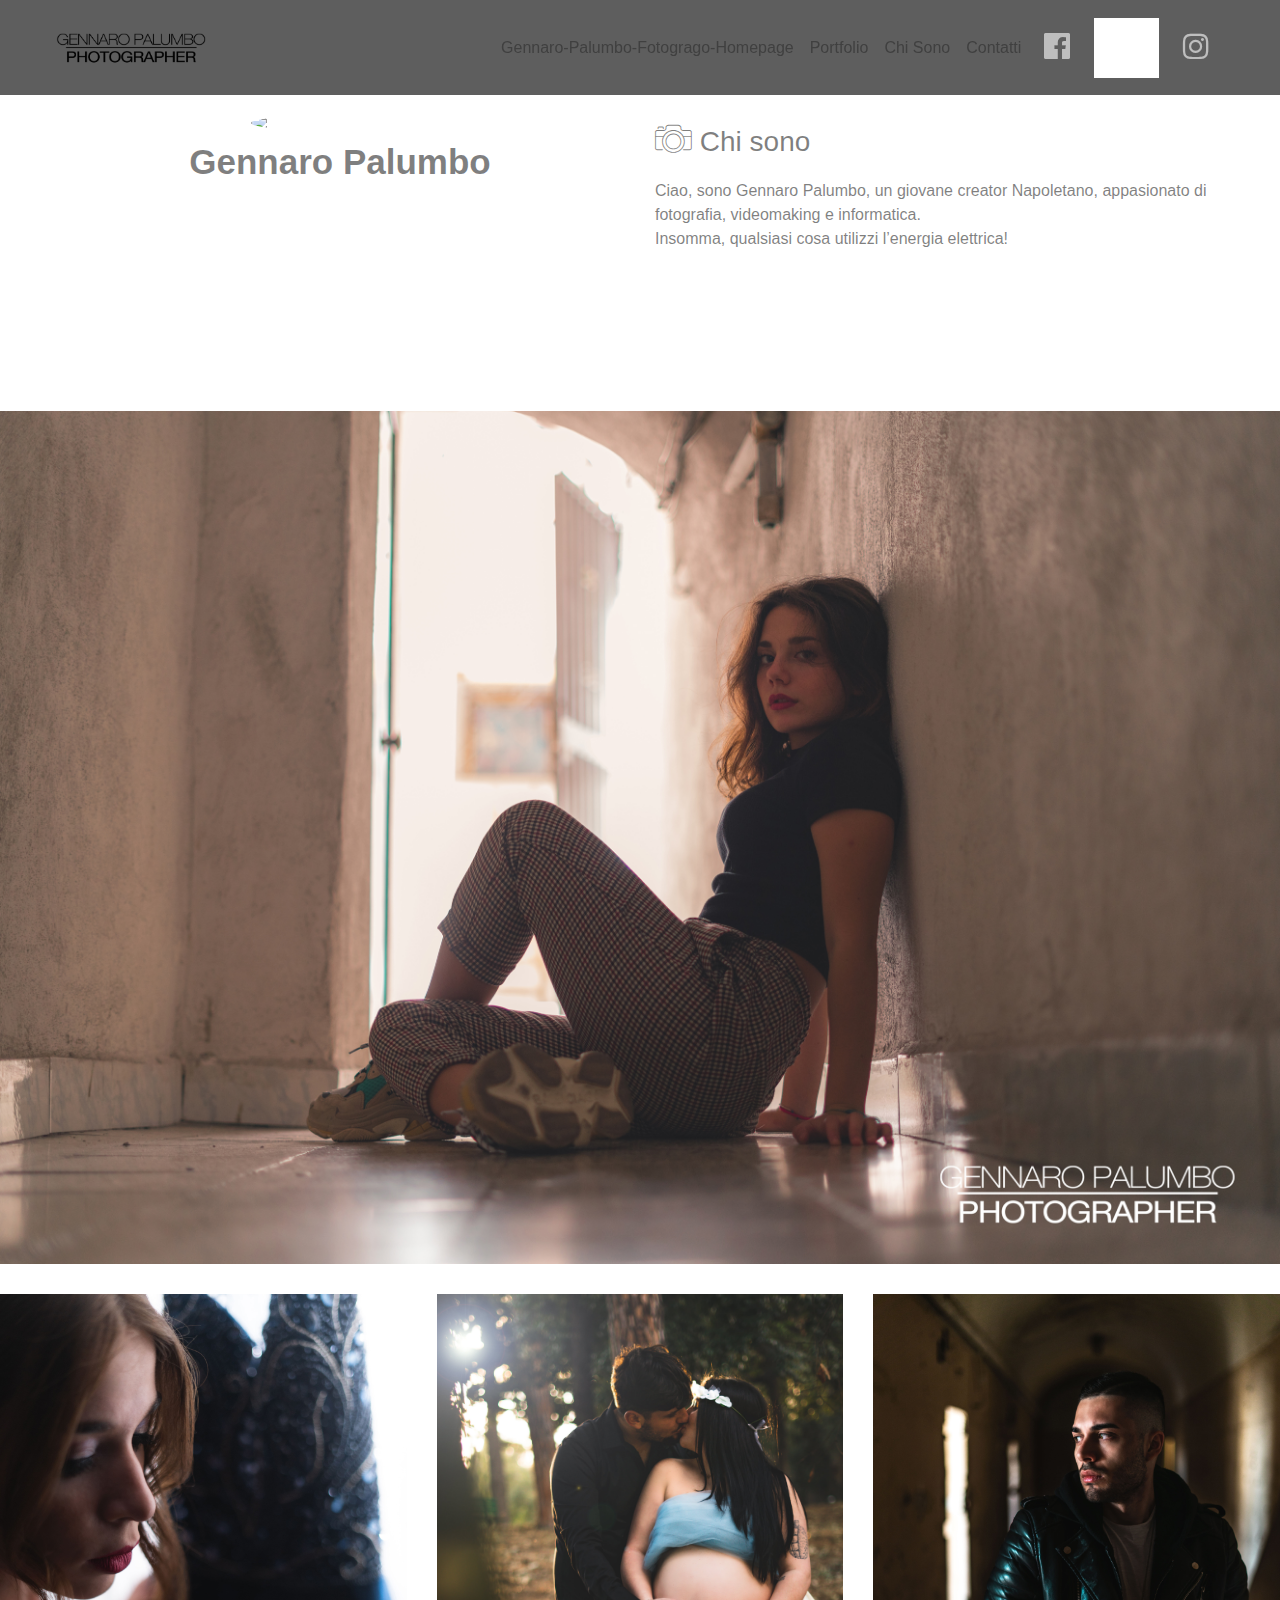
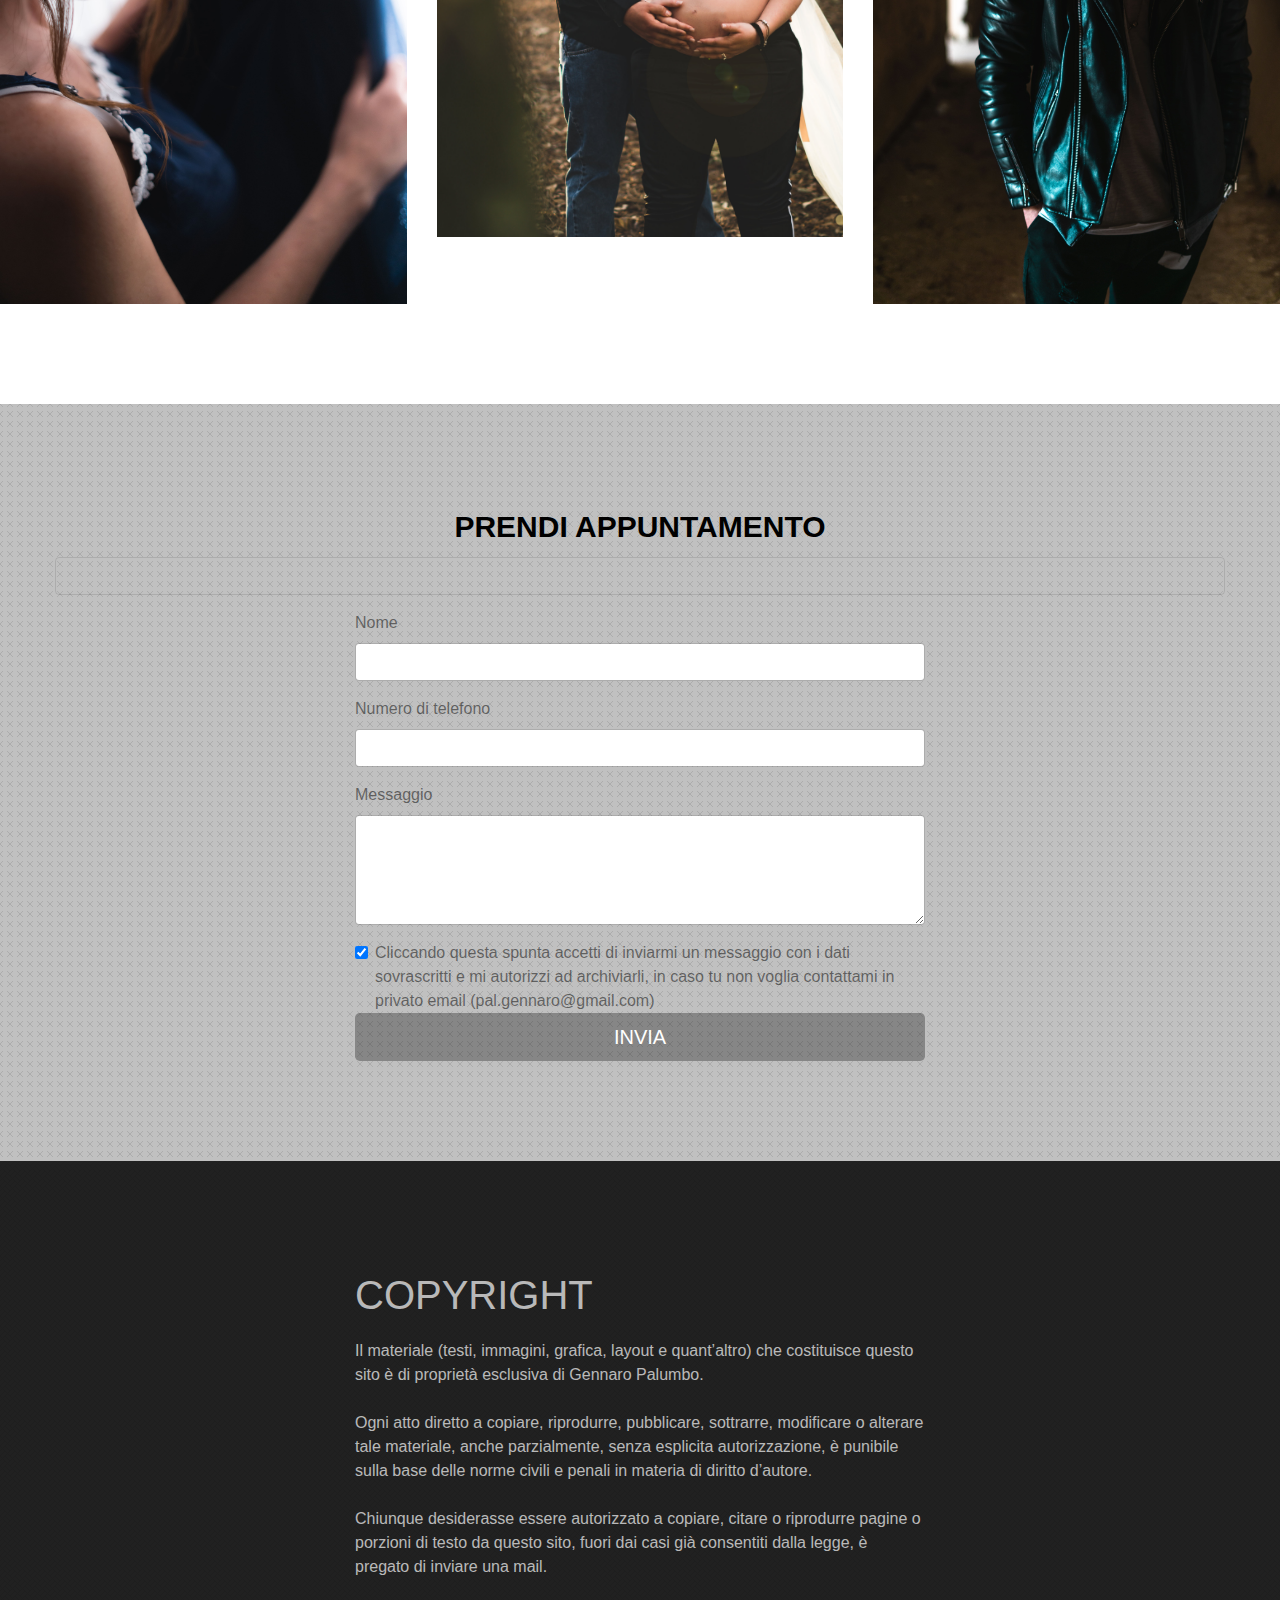
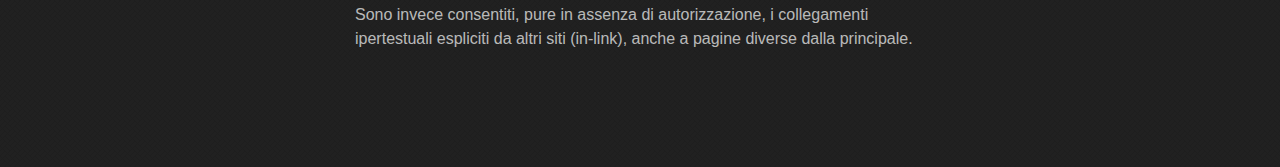
==== index.html @ 608e1b20 "upload" ====
<!doctype html><html lang="it"><head>  <meta charset="utf-8">  <meta name="keywords" content="">  <meta name="description" content="">  <meta name="viewport" content="width=device-width, initial-scale=1.0, viewport-fit=cover">  <link rel="shortcut icon" type="image/png" href="favicon.ico">  <link rel="stylesheet" type="text/css" href="./css/bootstrap.min.css?4912"><link rel="stylesheet" type="text/css" href="style.css?1353"><link rel="stylesheet" type="text/css" href="./css/animate.min.css?5280"><link rel="stylesheet" type="text/css" href="./css/font-awesome.min.css"><link rel="stylesheet" type="text/css" href="./css/et-line.min.css">  <script src="./js/jquery-3.3.1.min.js?521"></script><script src="./js/bootstrap.bundle.min.js?9487"></script><script src="./js/blocs.min.js?2307"></script><script src="./js/jqBootstrapValidation.js"></script><script src="./js/formHandler.js?4843"></script><script src="./js/lazysizes.min.js" defer></script>  <title>Home</title>  <!-- Analytics --> <!-- Analytics END -->  </head><body><!-- Main container --><div class="page-container">  <!-- bloc-0 --><div class="bloc sticky-nav bgc-davys-grey d-bloc" id="bloc-0"><div class="container none"><div class="row"><div class="col"><nav class="navbar row navbar-expand-md scroll-fx-down-in navbar-light "><a class="navbar-brand scroll-fx-left-in" href="index.html"><span class="special-tag-for-editing-text-with-html"></span><span class="special-tag-for-editing-text-with-html"></span><span class="special-tag-for-editing-text-with-html"></span><span class="special-tag-for-editing-text-with-html"></span><span class="special-tag-for-editing-text-with-html"></span><span class="special-tag-for-editing-text-with-html"></span><img src="img/logo.png" alt="logo" width="150" /></a><button id="nav-toggle" type="button" class="ml-auto ui-navbar-toggler navbar-toggler border-0 p-0" data-toggle="collapse" data-target=".navbar-1" aria-expanded="false" aria-label="Toggle navigation"><span class="navbar-toggler-icon"></span></button><div class="collapse navbar-collapse navbar-1"><ul class="site-navigation nav navbar-nav ml-auto"><li class="nav-item"><a href="index.html" class="nav-link">Gennaro-Palumbo-Fotogrago-Homepage</a></li><li class="nav-item"><a href="portfolio.html" class="nav-link">Portfolio</a></li><li class="nav-item"><a href="chi-sono.html" class="nav-link">Chi Sono</a></li><li class="nav-item"><a href="contatti.html" class="nav-link">Contatti</a></li></ul></div><div class="navbar-content-area d-block col-12 col-md-3 col-lg-2"><div class="row"><div class="align-self-center col-4 text-left d-sm-block d-none"><a href="https://blocsapp.com/"><span class="fa fa-facebook-official icon-md"></span></a></div><div class="align-self-center col-4 text-center d-sm-block d-none"><a href="https://blocsapp.com/"><span class="fa fa-twitter float-md-none icon-md"></span></a></div><div class="align-self-center col-4 text-right d-sm-block d-none"><a href="https://blocsapp.com/"><span class="fa fa-instagram float-lg-none icon-md"></span></a></div></div></div></nav></div></div></div></div><!-- bloc-0 END --><!-- bloc-1 --><div class="bloc l-bloc" id="bloc-1"><div class="container bloc-sm"><div class="row"><div class="col-md-6 col-lg-6"><img src="img/lazyload-ph.png" data-src="img/81763637_146678466752010_531506175724748800_o.jpg" class="img-fluid rounded-circle mx-auto d-block img-style lazyload" /><h1 class="mg-md text-lg-center h1-style"><strong>Gennaro Palumbo</strong></h1></div><div class="col-md-6"><h3 class="mg-md"><span class="et-icon-camera"></span>&nbsp;Chi sono</h3><p>Ciao, sono Gennaro Palumbo, un giovane creator Napoletano, appasionato di fotografia, videomaking e informatica. <br>Insomma, qualsiasi cosa utilizzi l&rsquo;energia elettrica! <br><br></p></div></div></div></div><!-- bloc-1 END --><!-- bloc-2 --><div class="bloc full-width-bloc l-bloc" id="bloc-2"><div class="container bloc-lg"><div class="row voffset-clear-xs"><div class="col-12"><img src="img/lazyload-ph.png" data-src="img/foto%20greta%20web2.jpg" class="img-fluid mx-auto d-block lazyload" /></div></div><div class="row voffset-clear-xs voffset"><div class="col-3 col-4"><img src="img/lazyload-ph.png" data-src="img/CASA_002-min.jpg" class="img-fluid sottimagine mx-auto d-block lazyload" /></div><div class="col-3 col-4 col-lg-4"><img src="img/lazyload-ph.png" data-src="img/DSC06497-min.jpg" class="img-fluid mx-auto d-block sottimagine lazyload" /></div><div class="col-3 col-4"><img src="img/lazyload-ph.png" data-src="img/0011-min.JPG" class="img-fluid mx-auto d-block sottimagine lazyload" /></div></div></div></div><!-- bloc-2 END --><!-- ScrollToTop Button --><a class="bloc-button btn btn-d scrollToTop" onclick="scrollToTarget('1',this)"><span class="fa fa-chevron-up"></span></a><!-- ScrollToTop Button END--><!-- bloc-3 --><div class="bloc bg-crosses-l-bg bg-repeat bgc-silver l-bloc" id="bloc-3"><div class="container bloc-lg"><div class="row"><div class="col"><div class="form-group"><label class="testa1 label-style"><strong>PRENDI APPUNTAMENTO</strong></label><input class="form-control sottotesto1" /></div></div></div><div class="row"><div class="col-lg-6 offset-lg-3 offset-md-2 col-md-8"><form id="form_31250" novalidate><div class="form-group"><label>Nome</label><input id="name_31250" class="form-control" required /></div><div class="form-group"><label>Numero di telefono<br></label><input id="email_31250" class="form-control" type="email" required /></div><div class="form-group"><label>Messaggio</label><textarea id="message_31250" class="form-control" rows="4" cols="50" required></textarea></div><div class="form-check"><input class="form-check-input" type="checkbox" id="optin_31250" data-validation-minchecked-message="Errore invio" data-validation-minchecked-minchecked="1" name="optin" checked="checked" /><label class="form-check-label">Cliccando questa spunta accetti di inviarmi un messaggio con i dati sovrascritti e mi autorizzi ad archiviarli, in caso tu non voglia contattami in privato email (pal.gennaro@gmail.com)</label></div> <button class="bloc-button btn btn-d btn-lg btn-block" type="submit">INVIA</button></form></div></div></div></div><!-- bloc-3 END --><!-- bloc-4 --><div class="bloc bg-tile-d-bg bg-repeat bgc-dark-jungle-green d-bloc" id="bloc-4"><div class="container bloc-lg"><div class="row"><div class="col-sm-10 offset-sm-1 col-md-8 offset-md-2 col-lg-6 offset-lg-3"><h1 class="mg-md">COPYRIGHT</h1><p class="p-style">Il materiale (testi, immagini, grafica, layout e quant&rsquo;altro) che costituisce questo sito è di proprietà esclusiva di Gennaro Palumbo.<br><br>Ogni atto diretto a copiare, riprodurre, pubblicare, sottrarre, modificare o alterare tale materiale, anche parzialmente, senza esplicita autorizzazione, è punibile sulla base delle norme civili e penali in materia di diritto d&rsquo;autore.<br><br>Chiunque desiderasse essere autorizzato a copiare, citare o riprodurre pagine o porzioni di testo da questo sito, fuori dai casi già consentiti dalla legge, è pregato di inviare una mail.<br><br>Sono invece consentiti, pure in assenza di autorizzazione, i collegamenti ipertestuali espliciti da altri siti (in-link), anche a pagine diverse dalla principale.<br></p></div></div></div></div><!-- bloc-4 END --></div><!-- Main container END -->  <script src="./js/scrollFX.js?2523"></script><!-- Preloader --><div id="page-loading-blocs-notifaction" class="page-preloader"></div><!-- Preloader END --></body></html>
---- style.css ----
/*-----------------------------------------------------------------------------------
	    NUOVO CON BLOCS
        Built with Blocs
-----------------------------------------------------------------------------------*/

html{overflow-x: hidden;} 

body{
	margin:0;
	padding:0;
    background:#FFFFFF;
    overflow-x:hidden;
    -webkit-font-smoothing: antialiased;
    -moz-osx-font-smoothing: grayscale;
}
a,button{transition: background .3s ease-in-out;outline: none!important;} /* Prevent ugly blue glow on chrome and safari */
a:hover{text-decoration: none; cursor:pointer;}

.page-preloader{position: fixed;top: 0;bottom: 0;width: 100%;z-index:100000;background:#FFFFFF url("img/pageload-spinner.gif") no-repeat center center;}

/* = Blocs
-------------------------------------------------------------- */

.bloc{
	width:100%;
	clear:both;
	background: 50% 50% no-repeat;
	padding:0 50px;
	-webkit-background-size: cover;
	-moz-background-size: cover;
	-o-background-size: cover;
	background-size: cover;
	position:relative;
	display:inline-block;
}
.bloc .container{
	padding-left:0;
	padding-right:0;
}


/* Sizes */

.bloc-lg{
	padding:100px 50px;
}
.bloc-sm{
	padding:20px 50px;
}

/* = Full Width Blocs 
-------------------------------------------------------------- */

.full-width-bloc{
	padding-left:0;
	padding-right:0;
}
.full-width-bloc .container{
	width:100%;
	max-width:100%!important;
}
.full-width-bloc .carousel img{
	width:100%;
	height:auto;
}


/* Background Styles */

.bg-center,.bg-l-edge,.bg-r-edge,.bg-t-edge,.bg-b-edge,.bg-tl-edge,.bg-bl-edge,.bg-tr-edge,.bg-br-edge,.bg-repeat{
	-webkit-background-size: auto!important;
	-moz-background-size: auto!important;
	-o-background-size: auto!important;
	background-size: auto!important;
}
.bg-repeat{
	background:repeat;
}


/* Dark theme */

.d-bloc{
	color:rgba(255,255,255,.7);
}
.d-bloc button:hover{
	color:rgba(255,255,255,.9);
}
.d-bloc .icon-round,.d-bloc .icon-square,.d-bloc .icon-rounded,.d-bloc .icon-semi-rounded-a,.d-bloc .icon-semi-rounded-b{
	border-color:rgba(255,255,255,.9);
}
.d-bloc .divider-h span{
	border-color:rgba(255,255,255,.2);
}
.d-bloc .a-btn,.d-bloc .navbar a, .d-bloc a .icon-sm, .d-bloc a .icon-md, .d-bloc a .icon-lg, .d-bloc a .icon-xl, .d-bloc h1 a, .d-bloc h2 a, .d-bloc h3 a, .d-bloc h4 a, .d-bloc h5 a, .d-bloc h6 a, .d-bloc p a{
	color:rgba(255,255,255,.6);
}
.d-bloc .a-btn:hover,.d-bloc .navbar a:hover,.d-bloc a:hover .icon-sm, .d-bloc a:hover .icon-md, .d-bloc a:hover .icon-lg, .d-bloc a:hover .icon-xl, .d-bloc h1 a:hover, .d-bloc h2 a:hover, .d-bloc h3 a:hover, .d-bloc h4 a:hover, .d-bloc h5 a:hover, .d-bloc h6 a:hover, .d-bloc p a:hover{
	color:rgba(255,255,255,1);
}
.d-bloc .navbar-toggle .icon-bar{
	background:rgba(255,255,255,1);
}
.d-bloc .btn-wire,.d-bloc .btn-wire:hover{
	color:rgba(255,255,255,1);
	border-color:rgba(255,255,255,1);
}
.d-bloc .card{
	color:rgba(0,0,0,.5);
}
.d-bloc .card button:hover{
	color:rgba(0,0,0,.7);
}
.d-bloc .card icon{
	border-color:rgba(0,0,0,.7);
}
.d-bloc .card .divider-h span{
	border-color:rgba(0,0,0,.1);
}
.d-bloc .card .a-btn{
	color:rgba(0,0,0,.6);
}
.d-bloc .card .a-btn:hover{
	color:rgba(0,0,0,1);
}
.d-bloc .card .btn-wire, .d-bloc .card .btn-wire:hover{
	color:rgba(0,0,0,.7);
	border-color:rgba(0,0,0,.3);
}


/* Light theme */

.d-bloc .card,.l-bloc{
	color:rgba(0,0,0,.5);
}
.d-bloc .card button:hover,.l-bloc button:hover{
	color:rgba(0,0,0,.7);
}
.l-bloc .icon-round,.l-bloc .icon-square,.l-bloc .icon-rounded,.l-bloc .icon-semi-rounded-a,.l-bloc .icon-semi-rounded-b{
	border-color:rgba(0,0,0,.7);
}
.d-bloc .card .divider-h span,.l-bloc .divider-h span{
	border-color:rgba(0,0,0,.1);
}
.d-bloc .card .a-btn,.l-bloc .a-btn,.l-bloc .navbar a,.l-bloc a .icon-sm, .l-bloc a .icon-md, .l-bloc a .icon-lg, .l-bloc a .icon-xl, .l-bloc h1 a, .l-bloc h2 a, .l-bloc h3 a, .l-bloc h4 a, .l-bloc h5 a, .l-bloc h6 a, .l-bloc p a{
	color:rgba(0,0,0,.6);
}
.d-bloc .card .a-btn:hover,.l-bloc .a-btn:hover,.l-bloc .navbar a:hover, .l-bloc a:hover .icon-sm, .l-bloc a:hover .icon-md, .l-bloc a:hover .icon-lg, .l-bloc a:hover .icon-xl, .l-bloc h1 a:hover, .l-bloc h2 a:hover, .l-bloc h3 a:hover, .l-bloc h4 a:hover, .l-bloc h5 a:hover, .l-bloc h6 a:hover, .l-bloc p a:hover{
	color:rgba(0,0,0,1);
}
.l-bloc .navbar-toggle .icon-bar{
	color:rgba(0,0,0,.6);
}
.d-bloc .card .btn-wire,.d-bloc .card .btn-wire:hover,.l-bloc .btn-wire,.l-bloc .btn-wire:hover{
	color:rgba(0,0,0,.7);
	border-color:rgba(0,0,0,.3);
}

/* Row Margin Offsets */

.voffset{
	margin-top:30px;
}


/* = NavBar
-------------------------------------------------------------- */

.hero .hero-nav{
	padding-left:inherit;
	padding-right:inherit;
}
/* = Sticky Nav
-------------------------------------------------------------- */

.sticky-nav.sticky{
	position:fixed;
	top:0;
	z-index:1000;
	box-shadow:0 1px 2px rgba(0,0,0,.3);
	 transition: all .2s ease-out;
}
/* Handle Multi Level Navigation */.navbar-light .navbar-nav .nav-link {
	color: rgb(64, 64, 64);
}
.btco-menu li > a {
	padding: 10px 15px;
	color: #000;
}
.btco-menu .active a:focus,.btco-menu li a:focus ,.navbar > .show > a:focus{
	background: transparent;
	outline: 0;
}
.dropdown-menu .show > .dropdown-toggle::after{
	transform: rotate(-90deg);
}

/* = Bric adjustment margins
-------------------------------------------------------------- */

.mg-md{
	margin-top:10px;
	margin-bottom:20px;
}

/* = Buttons
-------------------------------------------------------------- */

.btn-d,.btn-d:hover,.btn-d:focus{
	color:#FFF;
	background:rgba(0,0,0,.3);
}

/* Prevent ugly blue glow on chrome and safari */
button{
	outline: none!important;
}


/* = Icons
-------------------------------------------------------------- */
.icon-md{
	font-size:30px!important;
}




.card-sq, .card-sq .card-header, .card-sq .card-footer{
	border-radius:0;
}
.card-rd{
	border-radius:30px;
}
.card-rd .card-header{
	border-radius:29px 29px 0 0;
}
.card-rd .card-footer{
	border-radius:0 0 29px 29px;
}


/* = Forms
-------------------------------------------------------------- */

.form-control{
	border-color:rgba(0,0,0,.1);
	box-shadow:none;
}



/* ScrollToTop button */

.scrollToTop{
	width:40px;
	height:40px;
	position:fixed;
	bottom:20px;
	right:20px;
	opacity: 0;
	z-index: 500;
	transition: all .3s ease-in-out;
}
.scrollToTop span{
	margin-top: 6px;
}
.showScrollTop{
	font-size: 14px;
	opacity: 1;
}

/* = Custom Styling
-------------------------------------------------------------- */

h1,h2,h3,h4,h5,h6,p,label,.btn,a{
	font-family:"Helvetica";
}
.container{
	max-width:1170px;
}
.feature-col-mt{
	margin-top:29px;
}
.hero-first-col-mb{
	margin-bottom:30px;
}
.img-style{
	width:178px;
}
.h1-style{
	font-size:35px;
}
.text-center{
	background-color:#FFFFFF;
	font-size:40px;
	color:#000000!important;
	text-align:center;
}
.testa1{
	font-size:30px;
	color:#000000!important;
	text-align:center;
}
.label-style{
	width:100%;
	text-transform:uppercase;
}
.sottotesto1{
	background-color:transparent;
	color:#424242!important;
	text-align:center;
}
.p-style{
	width:100%;
}

/* = Colour
-------------------------------------------------------------- */

/* Background colour styles */

.bgc-davys-grey{
	background-color:#5E5E5E;
}
.bgc-silver{
	background-color:#C0C0C0;
}
.bgc-dark-jungle-green{
	background-color:#212121;
}

/* Bloc image backgrounds */

.bg-crosses-l-bg{
	background-image:url("img/crosses-l-bg.png");
}
.bg-tile-d-bg{
	background-image:url("img/tile-d-bg.png");
}




/* = Mobile adjustments 
-------------------------------------------------------------- */
@media (max-width: 1024px)
{
    .bloc{
        padding-left: 20px; 
        padding-right: 20px;  
    }
    .bloc.full-width-bloc, .bloc-tile-2.full-width-bloc .container, .bloc-tile-3.full-width-bloc .container, .bloc-tile-4.full-width-bloc .container{
        padding-left: 0; 
        padding-right: 0;  
    }
}
@media only screen and (min-device-width : 768px) and (max-device-width : 1024px) and (orientation : landscape) {.b-parallax{background-attachment:scroll;}}
@media only screen and (min-device-width: 1024px) and (max-device-width: 1366px) and (-webkit-min-device-pixel-ratio: 1.5) {.b-parallax{background-attachment:scroll;}}
@media (max-width: 991px)
{
    .container{width:100%;}
    .b-parallax{background-attachment:scroll;}
    .page-container, #hero-bloc{overflow-x: hidden;position: relative;} /* Prevent unwanted side scroll on mobile */
    .bloc{padding-left: constant(safe-area-inset-left);padding-right: constant(safe-area-inset-right);} /* iPhone X Notch Support*/
    .bloc-group, .bloc-group .bloc{display:block;width:100%;}
}
@media (max-width: 767px)
{
    .page-container{
        overflow-x: hidden;
        position:relative;
    }
    .b-parallax{
        background-attachment:scroll;
    }
    
    .bloc-tile-2 .container, .bloc-tile-3 .container, .bloc-tile-4 .container{
        padding-left:0;padding-right:0;
    }
    .a-block{
        padding:0 10px;
    }
    .btn-dwn{
       display:none; 
    }
    .voffset{
        margin-top:5px;
    }
    .voffset-md{
        margin-top:20px;
    }
    .voffset-lg{
        margin-top:30px;
    }
    form{
        padding:5px;
    }
    .close-lightbox{
        display:inline-block;
    }
    .blocsapp-device-iphone5{
	   background-size: 216px 425px;
	   padding-top:60px;
	   width:216px;
	   height:425px;
    }
    .blocsapp-device-iphone5 img{
	   width: 180px;
	   height: 320px;
    }
}

@media (max-width: 991px){
	 }

@media (max-width: 767px){
	 }

@media (max-width: 575px){
	 }
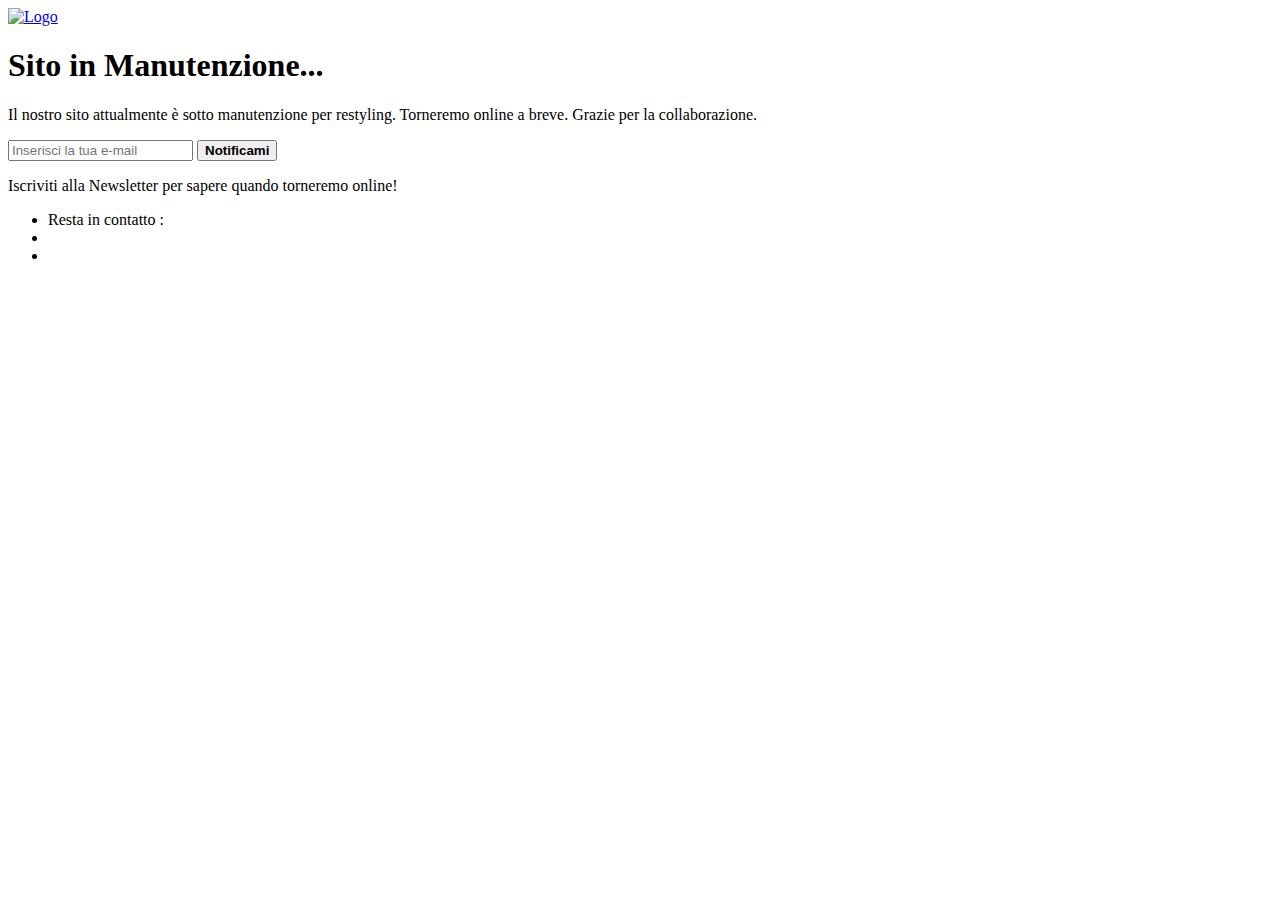
==== commit 7be62219: "Merge branch 'master' of https://github.com/OLifeIT/olifeit" ====
--- a/index.html
+++ b/index.html
@@ -1 +1,100 @@
-<!doctype html><html lang="it"><head>  <meta charset="utf-8">  <meta name="keywords" content="">  <meta name="description" content="">  <meta name="viewport" content="width=device-width, initial-scale=1.0, viewport-fit=cover">  <link rel="shortcut icon" type="image/png" href="favicon.ico">  <link rel="stylesheet" type="text/css" href="./css/bootstrap.min.css?4912"><link rel="stylesheet" type="text/css" href="style.css?1353"><link rel="stylesheet" type="text/css" href="./css/animate.min.css?5280"><link rel="stylesheet" type="text/css" href="./css/font-awesome.min.css"><link rel="stylesheet" type="text/css" href="./css/et-line.min.css">  <script src="./js/jquery-3.3.1.min.js?521"></script><script src="./js/bootstrap.bundle.min.js?9487"></script><script src="./js/blocs.min.js?2307"></script><script src="./js/jqBootstrapValidation.js"></script><script src="./js/formHandler.js?4843"></script><script src="./js/lazysizes.min.js" defer></script>  <title>Home</title>  <!-- Analytics --> <!-- Analytics END -->  </head><body><!-- Main container --><div class="page-container">  <!-- bloc-0 --><div class="bloc sticky-nav bgc-davys-grey d-bloc" id="bloc-0"><div class="container none"><div class="row"><div class="col"><nav class="navbar row navbar-expand-md scroll-fx-down-in navbar-light "><a class="navbar-brand scroll-fx-left-in" href="index.html"><span class="special-tag-for-editing-text-with-html"></span><span class="special-tag-for-editing-text-with-html"></span><span class="special-tag-for-editing-text-with-html"></span><span class="special-tag-for-editing-text-with-html"></span><span class="special-tag-for-editing-text-with-html"></span><span class="special-tag-for-editing-text-with-html"></span><img src="img/logo.png" alt="logo" width="150" /></a><button id="nav-toggle" type="button" class="ml-auto ui-navbar-toggler navbar-toggler border-0 p-0" data-toggle="collapse" data-target=".navbar-1" aria-expanded="false" aria-label="Toggle navigation"><span class="navbar-toggler-icon"></span></button><div class="collapse navbar-collapse navbar-1"><ul class="site-navigation nav navbar-nav ml-auto"><li class="nav-item"><a href="index.html" class="nav-link">Gennaro-Palumbo-Fotogrago-Homepage</a></li><li class="nav-item"><a href="portfolio.html" class="nav-link">Portfolio</a></li><li class="nav-item"><a href="chi-sono.html" class="nav-link">Chi Sono</a></li><li class="nav-item"><a href="contatti.html" class="nav-link">Contatti</a></li></ul></div><div class="navbar-content-area d-block col-12 col-md-3 col-lg-2"><div class="row"><div class="align-self-center col-4 text-left d-sm-block d-none"><a href="https://blocsapp.com/"><span class="fa fa-facebook-official icon-md"></span></a></div><div class="align-self-center col-4 text-center d-sm-block d-none"><a href="https://blocsapp.com/"><span class="fa fa-twitter float-md-none icon-md"></span></a></div><div class="align-self-center col-4 text-right d-sm-block d-none"><a href="https://blocsapp.com/"><span class="fa fa-instagram float-lg-none icon-md"></span></a></div></div></div></nav></div></div></div></div><!-- bloc-0 END --><!-- bloc-1 --><div class="bloc l-bloc" id="bloc-1"><div class="container bloc-sm"><div class="row"><div class="col-md-6 col-lg-6"><img src="img/lazyload-ph.png" data-src="img/81763637_146678466752010_531506175724748800_o.jpg" class="img-fluid rounded-circle mx-auto d-block img-style lazyload" /><h1 class="mg-md text-lg-center h1-style"><strong>Gennaro Palumbo</strong></h1></div><div class="col-md-6"><h3 class="mg-md"><span class="et-icon-camera"></span>&nbsp;Chi sono</h3><p>Ciao, sono Gennaro Palumbo, un giovane creator Napoletano, appasionato di fotografia, videomaking e informatica. <br>Insomma, qualsiasi cosa utilizzi l&rsquo;energia elettrica! <br><br></p></div></div></div></div><!-- bloc-1 END --><!-- bloc-2 --><div class="bloc full-width-bloc l-bloc" id="bloc-2"><div class="container bloc-lg"><div class="row voffset-clear-xs"><div class="col-12"><img src="img/lazyload-ph.png" data-src="img/foto%20greta%20web2.jpg" class="img-fluid mx-auto d-block lazyload" /></div></div><div class="row voffset-clear-xs voffset"><div class="col-3 col-4"><img src="img/lazyload-ph.png" data-src="img/CASA_002-min.jpg" class="img-fluid sottimagine mx-auto d-block lazyload" /></div><div class="col-3 col-4 col-lg-4"><img src="img/lazyload-ph.png" data-src="img/DSC06497-min.jpg" class="img-fluid mx-auto d-block sottimagine lazyload" /></div><div class="col-3 col-4"><img src="img/lazyload-ph.png" data-src="img/0011-min.JPG" class="img-fluid mx-auto d-block sottimagine lazyload" /></div></div></div></div><!-- bloc-2 END --><!-- ScrollToTop Button --><a class="bloc-button btn btn-d scrollToTop" onclick="scrollToTarget('1',this)"><span class="fa fa-chevron-up"></span></a><!-- ScrollToTop Button END--><!-- bloc-3 --><div class="bloc bg-crosses-l-bg bg-repeat bgc-silver l-bloc" id="bloc-3"><div class="container bloc-lg"><div class="row"><div class="col"><div class="form-group"><label class="testa1 label-style"><strong>PRENDI APPUNTAMENTO</strong></label><input class="form-control sottotesto1" /></div></div></div><div class="row"><div class="col-lg-6 offset-lg-3 offset-md-2 col-md-8"><form id="form_31250" novalidate><div class="form-group"><label>Nome</label><input id="name_31250" class="form-control" required /></div><div class="form-group"><label>Numero di telefono<br></label><input id="email_31250" class="form-control" type="email" required /></div><div class="form-group"><label>Messaggio</label><textarea id="message_31250" class="form-control" rows="4" cols="50" required></textarea></div><div class="form-check"><input class="form-check-input" type="checkbox" id="optin_31250" data-validation-minchecked-message="Errore invio" data-validation-minchecked-minchecked="1" name="optin" checked="checked" /><label class="form-check-label">Cliccando questa spunta accetti di inviarmi un messaggio con i dati sovrascritti e mi autorizzi ad archiviarli, in caso tu non voglia contattami in privato email (pal.gennaro@gmail.com)</label></div> <button class="bloc-button btn btn-d btn-lg btn-block" type="submit">INVIA</button></form></div></div></div></div><!-- bloc-3 END --><!-- bloc-4 --><div class="bloc bg-tile-d-bg bg-repeat bgc-dark-jungle-green d-bloc" id="bloc-4"><div class="container bloc-lg"><div class="row"><div class="col-sm-10 offset-sm-1 col-md-8 offset-md-2 col-lg-6 offset-lg-3"><h1 class="mg-md">COPYRIGHT</h1><p class="p-style">Il materiale (testi, immagini, grafica, layout e quant&rsquo;altro) che costituisce questo sito è di proprietà esclusiva di Gennaro Palumbo.<br><br>Ogni atto diretto a copiare, riprodurre, pubblicare, sottrarre, modificare o alterare tale materiale, anche parzialmente, senza esplicita autorizzazione, è punibile sulla base delle norme civili e penali in materia di diritto d&rsquo;autore.<br><br>Chiunque desiderasse essere autorizzato a copiare, citare o riprodurre pagine o porzioni di testo da questo sito, fuori dai casi già consentiti dalla legge, è pregato di inviare una mail.<br><br>Sono invece consentiti, pure in assenza di autorizzazione, i collegamenti ipertestuali espliciti da altri siti (in-link), anche a pagine diverse dalla principale.<br></p></div></div></div></div><!-- bloc-4 END --></div><!-- Main container END -->  <script src="./js/scrollFX.js?2523"></script><!-- Preloader --><div id="page-loading-blocs-notifaction" class="page-preloader"></div><!-- Preloader END --></body></html>+<!DOCTYPE HTML>
+<html lang="en">
+<head>
+	<title>Gennaro Palumbo Photographer</title>
+	<meta http-equiv="X-UA-Compatible" content="IE=edge">
+    <meta name="viewport" content="width=device-width, initial-scale=1">
+	<meta charset="UTF-8">
+	
+	
+	<!-- Font -->
+	
+	<link href="https://fonts.googleapis.com/css?family=Open+Sans:400,700%7CPoppins:400,500" rel="stylesheet">
+	
+	<!-- Stylesheets -->
+	
+	<link href="common-css/bootstrap.css" rel="stylesheet">
+	
+	
+	<link href="common-css/ionicons.css" rel="stylesheet">
+	
+	
+	<link rel="stylesheet" href="common-css/jquery.classycountdown.css" />
+		
+	<link href="01-comming-soon/css/styles.css" rel="stylesheet">
+	
+	<link href="01-comming-soon/css/responsive.css" rel="stylesheet">
+	
+</head>
+<body>
+	
+	<div class="main-area">
+		<div class="container full-height position-static">
+			
+			<section class="left-section full-height">
+		
+				<a class="logo" href="http://palumbo.cc"><img src="https://drive.google.com/uc?export=download&id=16O35EirO0-U3kjGZOPnJHjWMjOWjaaFC" alt="Logo"></a>
+				
+				<div class="display-table">
+					<div class="display-table-cell">
+						<div class="main-content">
+							<h1 class="title"><b>Sito in Manutenzione...</b></h1>
+							<p>Il nostro sito attualmente è sotto manutenzione per restyling.
+								Torneremo online a breve. Grazie per la collaborazione.</p>
+
+							<div class="email-input-area">
+								<form method="post">
+									<input class="email-input" name="email" type="text" placeholder="Inserisci la tua e-mail"/>
+									<button class="submit-btn" name="submit" type="submit"><b>Notificami</b></button>
+								</form>
+							</div><!-- email-input-area -->
+							
+							<p class="post-desc">Iscriviti alla Newsletter per sapere quando torneremo online!</p>
+						</div><!-- main-content -->
+					</div><!-- display-table-cell -->
+				</div><!-- display-table -->
+				
+				<ul class="footer-icons">
+					<li>Resta in contatto : </li>
+					<li><a href="https://www.facebook.com/gennaropalumboph"><i class="ion-social-facebook"></i></a></li>
+					<li><a href="https://instagram.com/_gennypalumbo"><i class="ion-social-instagram-outline"></i></a></li>
+				</ul>
+		
+			</section><!-- left-section -->
+		
+			<section class="right-section" style="background-image: url(https://scontent-mxp1-1.xx.fbcdn.net/v/t1.0-9/73497920_106511937435330_7353043096617091072_n.jpg?_nc_cat=102&_nc_sid=ba80b0&_nc_ohc=tAmNra0LFZkAX-8gCAq&_nc_ht=scontent-mxp1-1.xx&oh=dce67e47ac81a3d9dabe1e13a550912e&oe=5F560D66)">
+			
+				<div class="display-table center-text">
+					<div class="display-table-cell">
+						
+						
+						<div id="rounded-countdown">
+							<div class="countdown" data-remaining-sec="2000000"></div>
+						</div>
+						
+					</div><!-- display-table-cell -->
+				</div><!-- display-table -->
+				
+			</section><!-- right-section -->
+		
+		</div><!-- container -->
+	</div><!-- main-area -->
+	
+	<!-- SCIPTS -->
+	
+	<script src="common-js/jquery-3.1.1.min.js"></script>
+	
+	<script src="common-js/tether.min.js"></script>
+	
+	<script src="common-js/bootstrap.js"></script>
+	
+	<script src="common-js/jquery.classycountdown.js"></script>
+	
+	<script src="common-js/jquery.knob.js"></script>
+	
+	<script src="common-js/jquery.throttle.js"></script>
+	
+	<script src="common-js/scripts.js"></script>
+	
+</body>
+</html>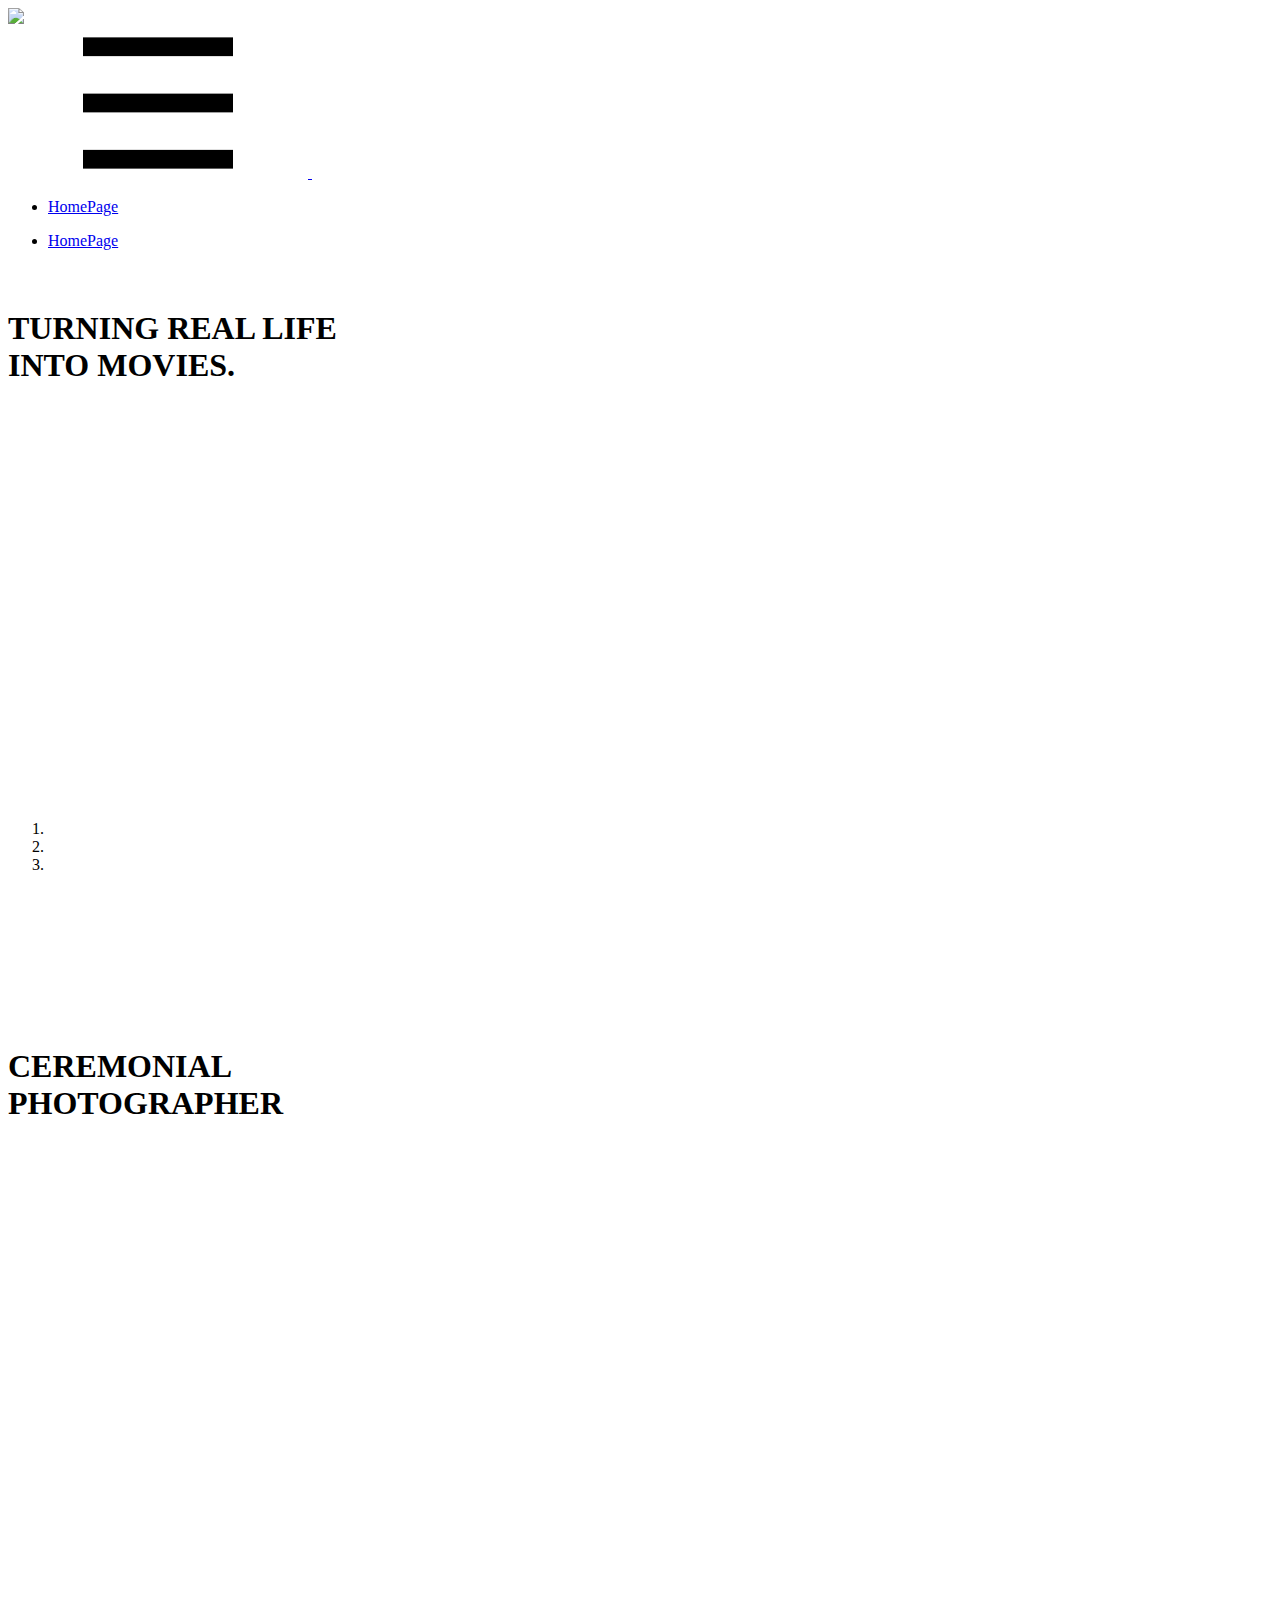
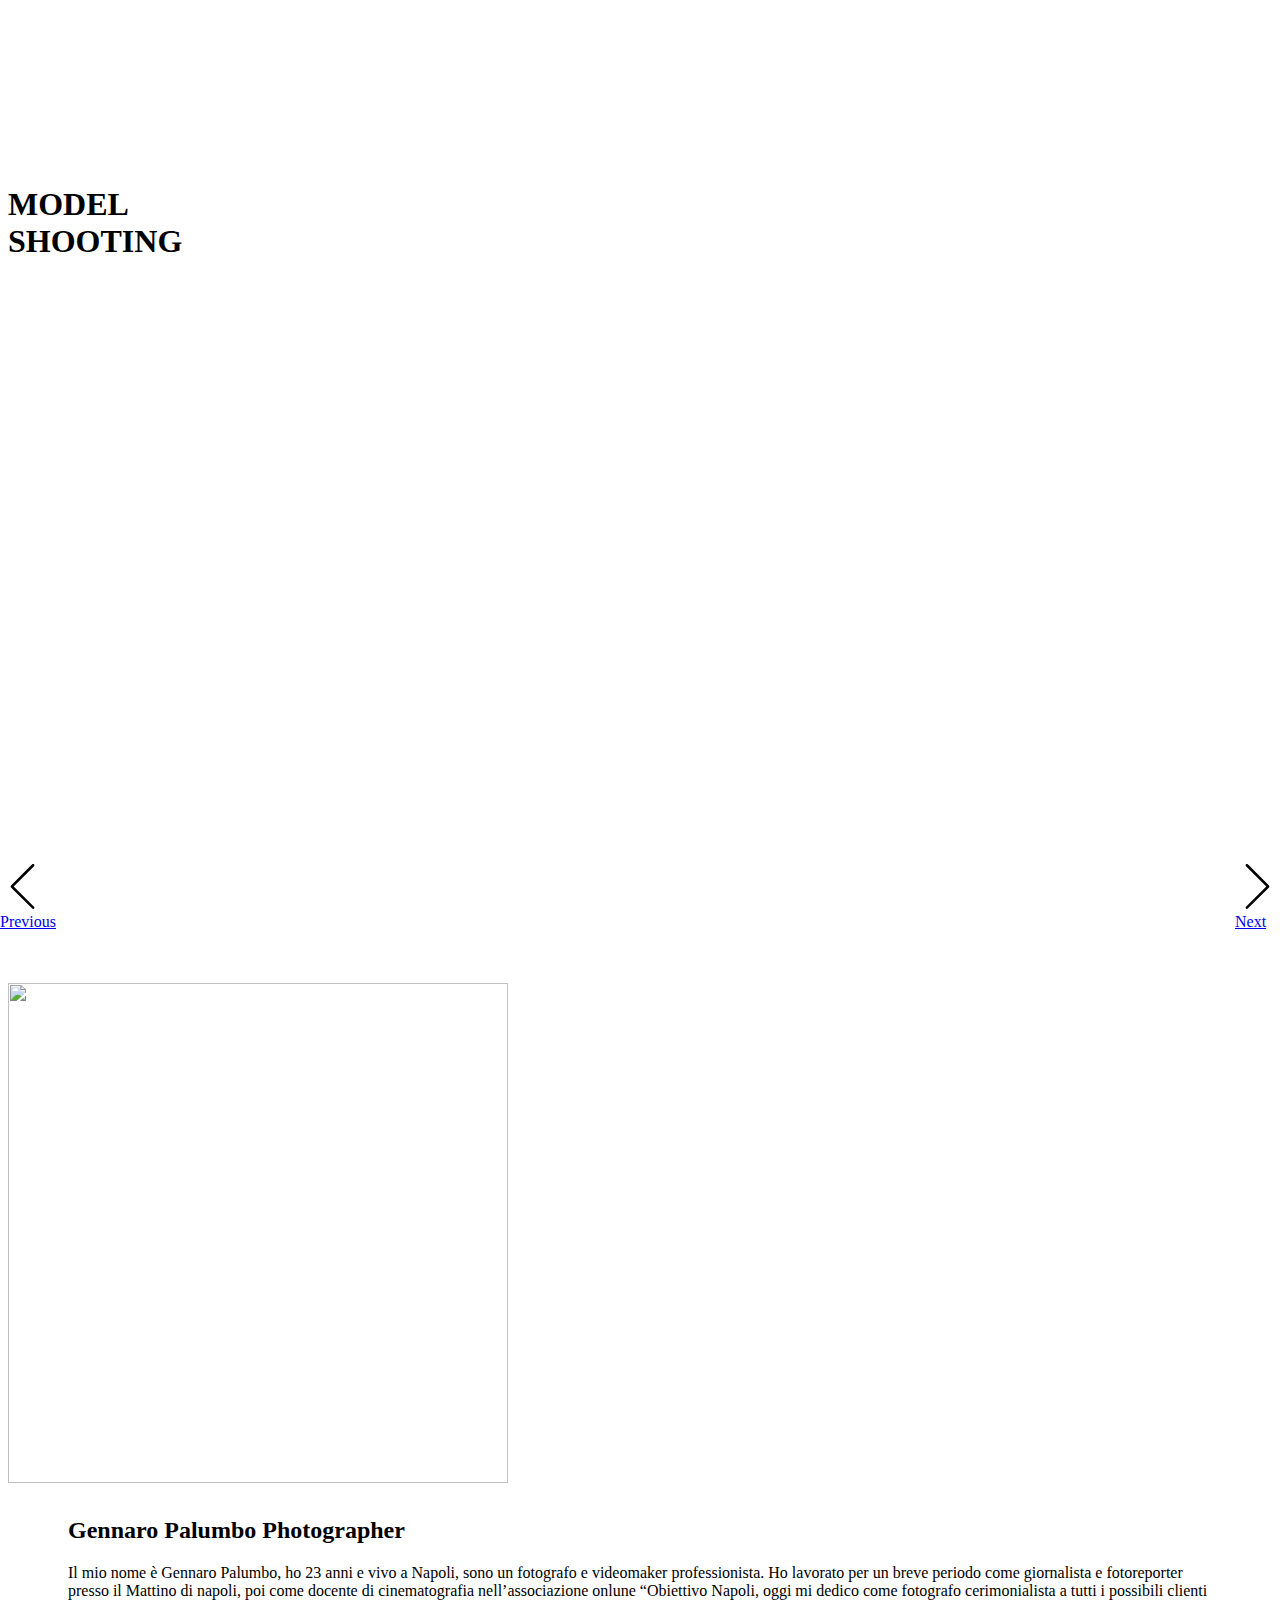
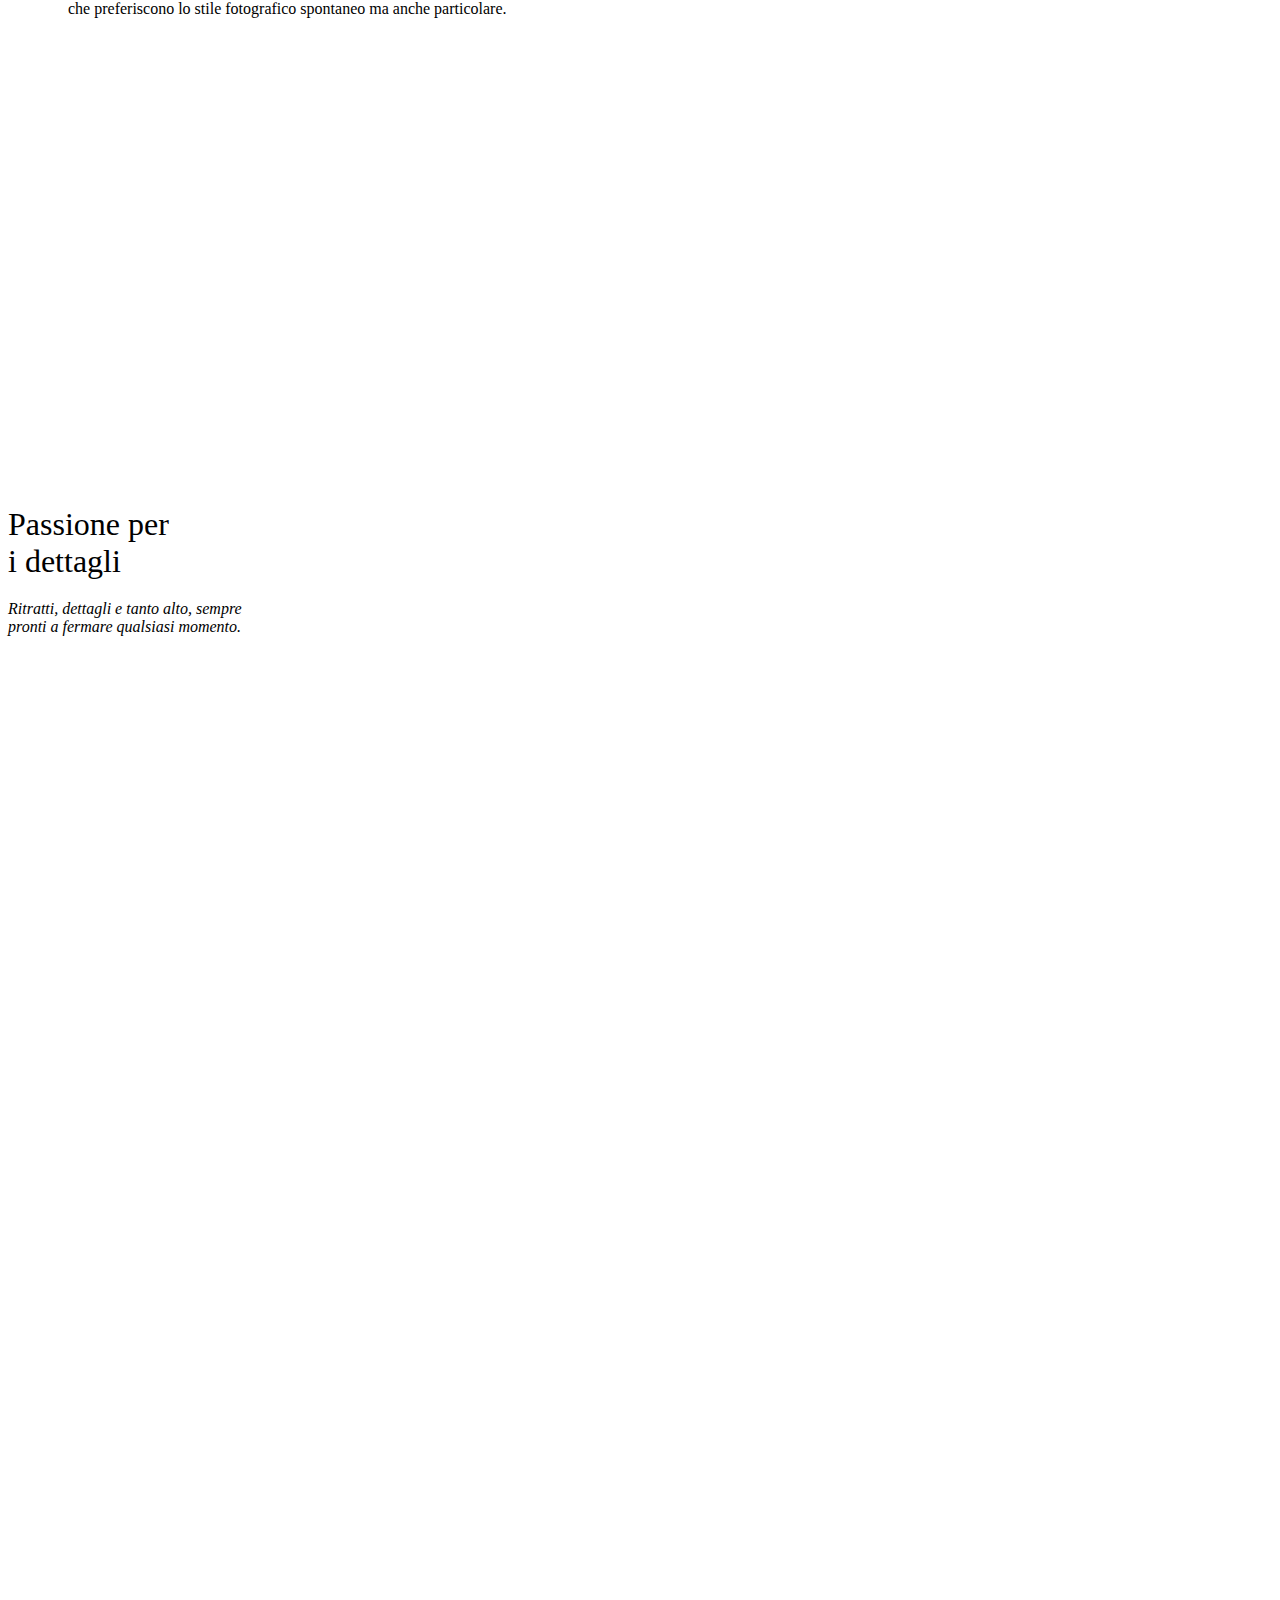
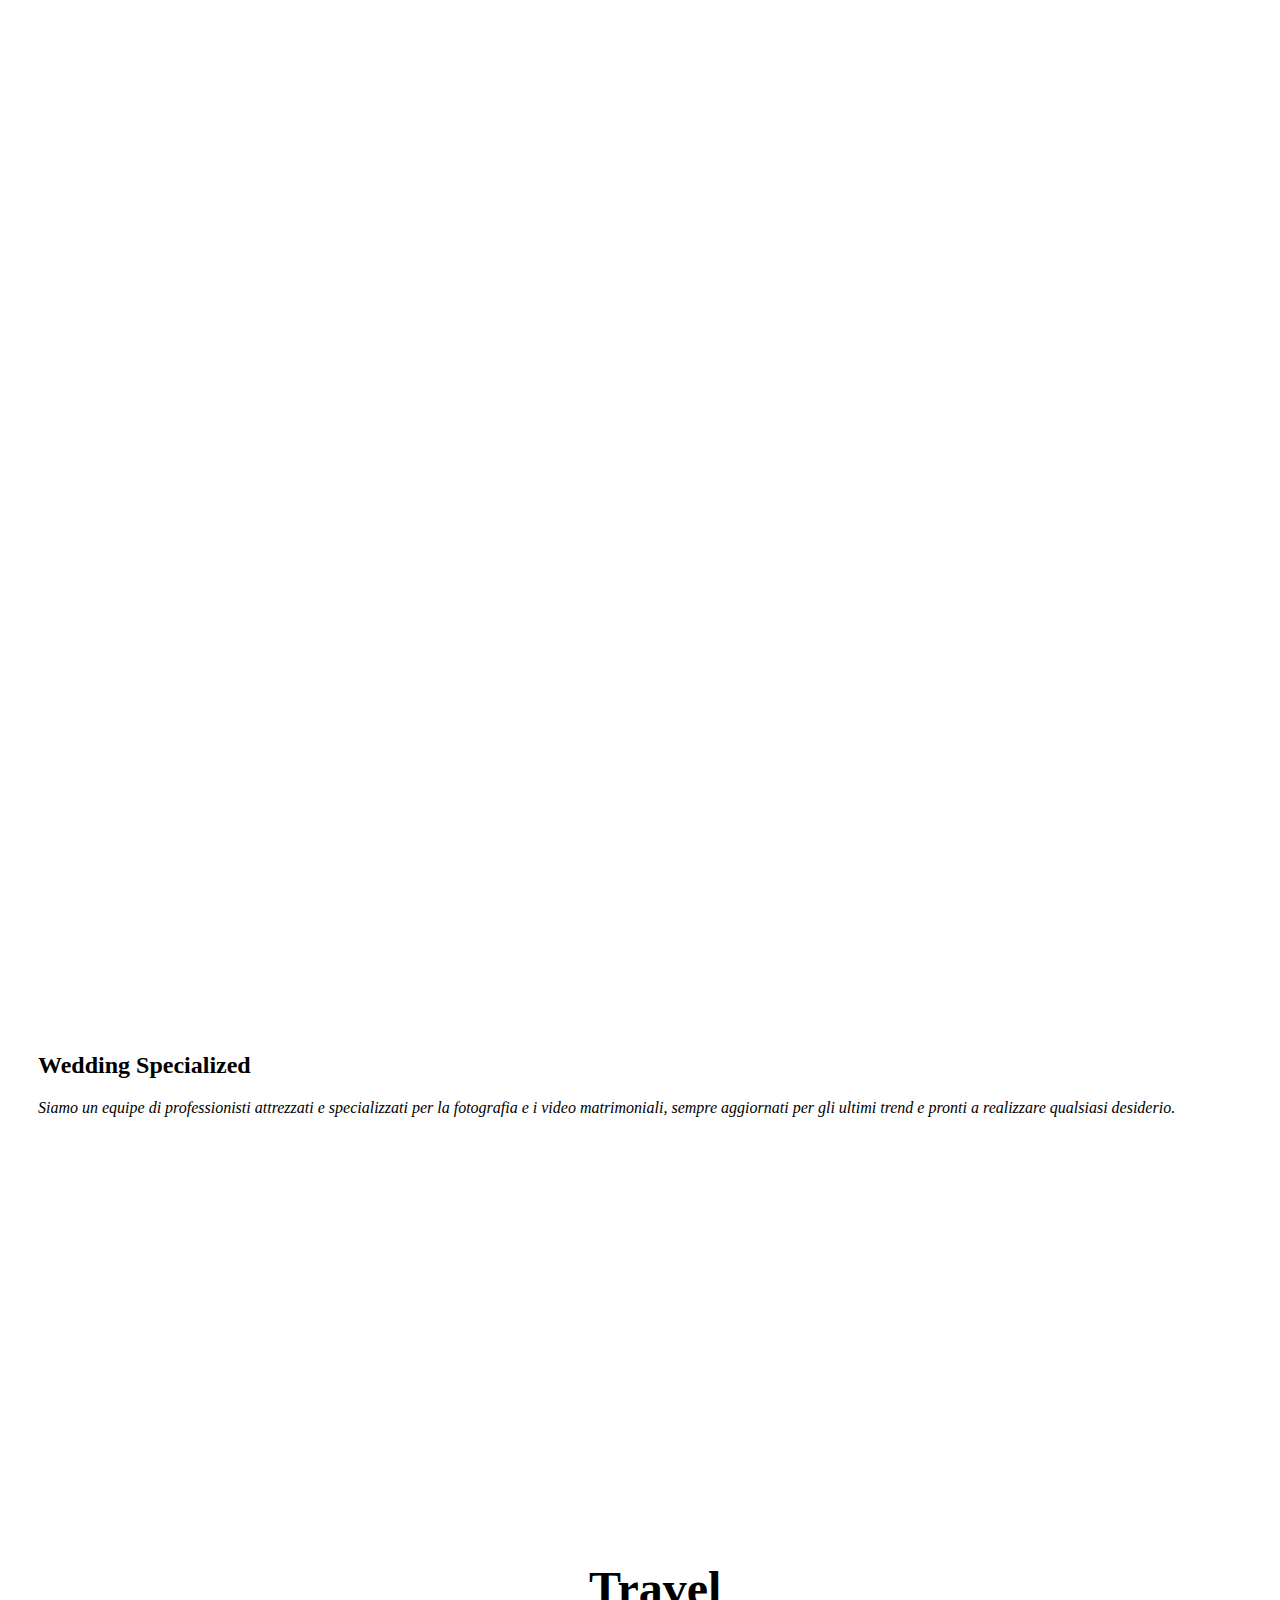
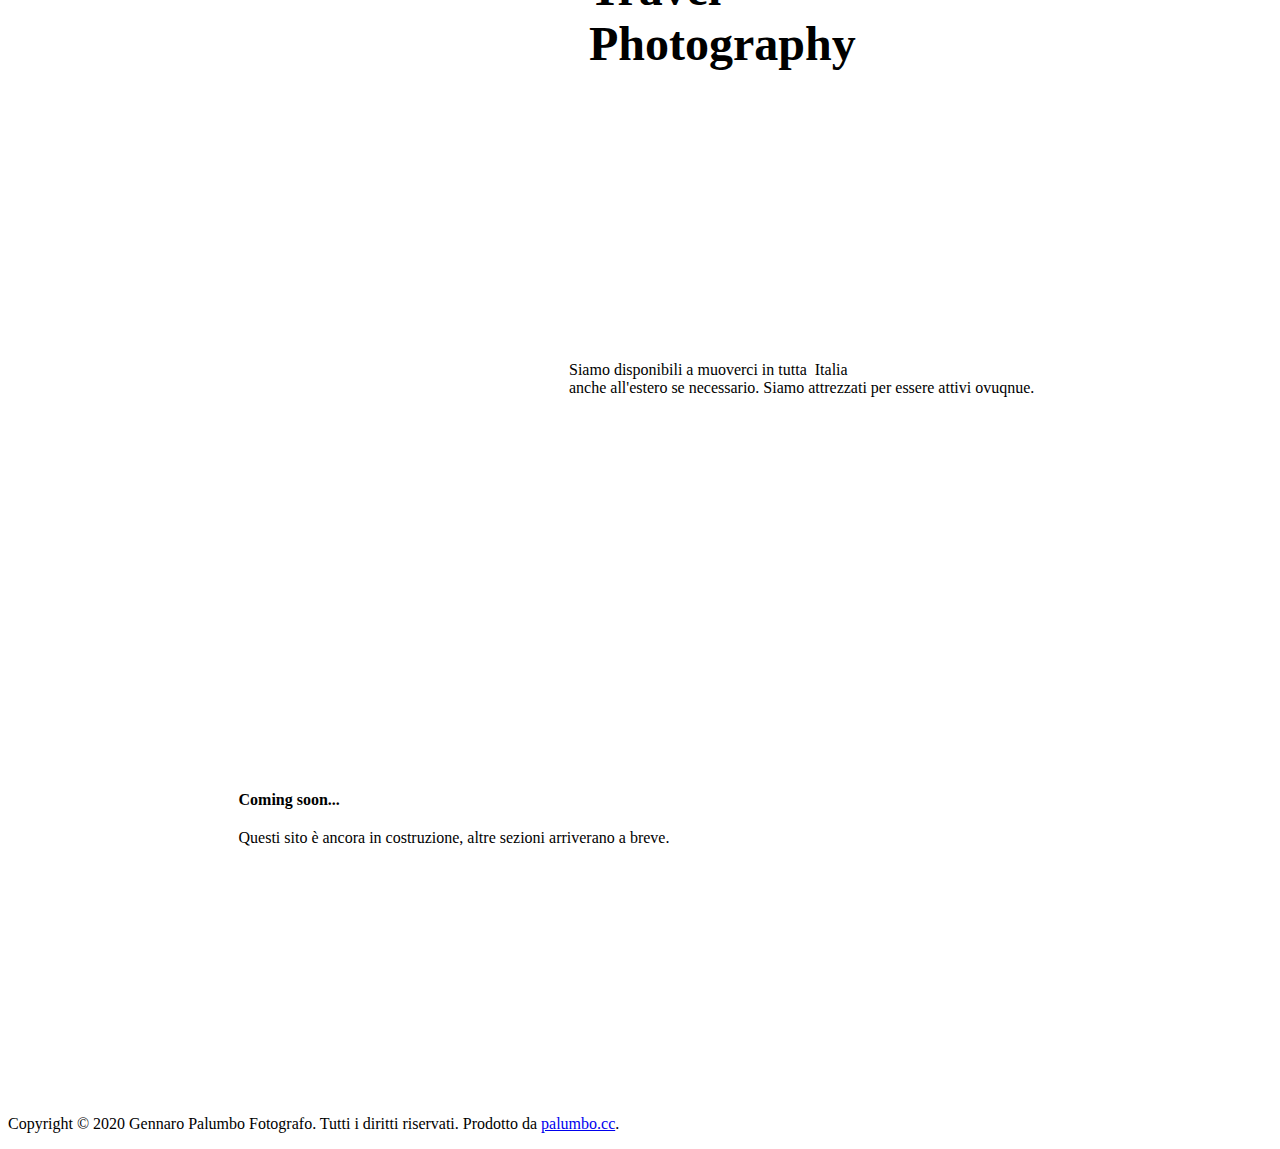
==== commit c28c6e68: "update" ====
--- a/index.html
+++ b/index.html
@@ -1,100 +1,217 @@
-<!DOCTYPE HTML>
-<html lang="en">
-<head>
-	<title>Gennaro Palumbo Photographer</title>
-	<meta http-equiv="X-UA-Compatible" content="IE=edge">
-    <meta name="viewport" content="width=device-width, initial-scale=1">
-	<meta charset="UTF-8">
-	
-	
-	<!-- Font -->
-	
-	<link href="https://fonts.googleapis.com/css?family=Open+Sans:400,700%7CPoppins:400,500" rel="stylesheet">
-	
-	<!-- Stylesheets -->
-	
-	<link href="common-css/bootstrap.css" rel="stylesheet">
-	
-	
-	<link href="common-css/ionicons.css" rel="stylesheet">
-	
-	
-	<link rel="stylesheet" href="common-css/jquery.classycountdown.css" />
-		
-	<link href="01-comming-soon/css/styles.css" rel="stylesheet">
-	
-	<link href="01-comming-soon/css/responsive.css" rel="stylesheet">
-	
-</head>
-<body>
-	
-	<div class="main-area">
-		<div class="container full-height position-static">
-			
-			<section class="left-section full-height">
-		
-				<a class="logo" href="http://palumbo.cc"><img src="https://drive.google.com/uc?export=download&id=16O35EirO0-U3kjGZOPnJHjWMjOWjaaFC" alt="Logo"></a>
-				
-				<div class="display-table">
-					<div class="display-table-cell">
-						<div class="main-content">
-							<h1 class="title"><b>Sito in Manutenzione...</b></h1>
-							<p>Il nostro sito attualmente è sotto manutenzione per restyling.
-								Torneremo online a breve. Grazie per la collaborazione.</p>
-
-							<div class="email-input-area">
-								<form method="post">
-									<input class="email-input" name="email" type="text" placeholder="Inserisci la tua e-mail"/>
-									<button class="submit-btn" name="submit" type="submit"><b>Notificami</b></button>
-								</form>
-							</div><!-- email-input-area -->
-							
-							<p class="post-desc">Iscriviti alla Newsletter per sapere quando torneremo online!</p>
-						</div><!-- main-content -->
-					</div><!-- display-table-cell -->
-				</div><!-- display-table -->
-				
-				<ul class="footer-icons">
-					<li>Resta in contatto : </li>
-					<li><a href="https://www.facebook.com/gennaropalumboph"><i class="ion-social-facebook"></i></a></li>
-					<li><a href="https://instagram.com/_gennypalumbo"><i class="ion-social-instagram-outline"></i></a></li>
-				</ul>
-		
-			</section><!-- left-section -->
-		
-			<section class="right-section" style="background-image: url(https://scontent-mxp1-1.xx.fbcdn.net/v/t1.0-9/73497920_106511937435330_7353043096617091072_n.jpg?_nc_cat=102&_nc_sid=ba80b0&_nc_ohc=tAmNra0LFZkAX-8gCAq&_nc_ht=scontent-mxp1-1.xx&oh=dce67e47ac81a3d9dabe1e13a550912e&oe=5F560D66)">
-			
-				<div class="display-table center-text">
-					<div class="display-table-cell">
-						
-						
-						<div id="rounded-countdown">
-							<div class="countdown" data-remaining-sec="2000000"></div>
-						</div>
-						
-					</div><!-- display-table-cell -->
-				</div><!-- display-table -->
-				
-			</section><!-- right-section -->
-		
-		</div><!-- container -->
-	</div><!-- main-area -->
-	
-	<!-- SCIPTS -->
-	
-	<script src="common-js/jquery-3.1.1.min.js"></script>
-	
-	<script src="common-js/tether.min.js"></script>
-	
-	<script src="common-js/bootstrap.js"></script>
-	
-	<script src="common-js/jquery.classycountdown.js"></script>
-	
-	<script src="common-js/jquery.knob.js"></script>
-	
-	<script src="common-js/jquery.throttle.js"></script>
-	
-	<script src="common-js/scripts.js"></script>
-	
-</body>
+<!DOCTYPE html>
+<html style="font-size: 16px;" lang="it-IT">
+  <head>
+    <meta name="viewport" content="width=device-width, initial-scale=1.0">
+    <meta charset="utf-8">
+    <meta name="keywords" content="turning real lifeinto movies., CEremonialPHOTOGRAPHER, modelshooting, Gennaro Palumbo Photographer, Wedding Specialized">
+    <meta name="description" content="">
+    <meta name="page_type" content="np-template-header-footer-from-plugin">
+    <title>HomePage</title>
+    <link rel="stylesheet" href="nicepage.css" media="screen">
+<link rel="stylesheet" href="HomePage.css" media="screen">
+    <script class="u-script" type="text/javascript" src="jquery.js" defer=""></script>
+    <script class="u-script" type="text/javascript" src="nicepage.js" defer=""></script>
+    <meta name="generator" content="Nicepage 2.22.0, nicepage.com">
+    
+    
+    
+    
+    
+    
+    
+    
+    
+    
+    <link id="u-theme-google-font" rel="stylesheet" href="https://fonts.googleapis.com/css?family=Roboto:100,100i,300,300i,400,400i,500,500i,700,700i,900,900i|Open+Sans:300,300i,400,400i,600,600i,700,700i,800,800i">
+    <link id="u-page-google-font" rel="stylesheet" href="https://fonts.googleapis.com/css?family=Oswald:200,300,400,500,600,700|Playfair+Display:400,400i,700,700i,900,900i">
+    <script type="application/ld+json">{
+		"@context": "http://schema.org",
+		"@type": "Organization",
+		"name": "Gennaro Palumbo Photographer",
+		"url": "index.html",
+		"logo": "images/logo_bianco.png"
+}</script>
+    <meta property="og:title" content="HomePage">
+    <meta property="og:type" content="website">
+    <meta name="theme-color" content="#478ac9">
+    <link rel="canonical" href="index.html">
+    <meta property="og:url" content="index.html">
+  </head>
+  <body data-home-page="HomePage.html" data-home-page-title="HomePage" class="u-body"><header class="u-clearfix u-grey-80 u-header u-sticky u-header" id="sec-715e"><div class="u-clearfix u-sheet u-sheet-1">
+        <a href="https://nicepage.com" class="u-image u-logo u-image-1">
+          <img src="images/logo_bianco.png" class="u-logo-image u-logo-image-1" data-image-width="216.857">
+        </a>
+        <nav class="u-menu u-menu-dropdown u-offcanvas u-menu-1">
+          <div class="menu-collapse" style="font-size: 1rem; letter-spacing: 0; font-weight: 700; text-transform: uppercase;">
+            <a class="u-border-2 u-border-active-white u-border-hover-palette-1-base u-border-no-left u-border-no-right u-border-no-top u-button-style u-custom-left-right-menu-spacing u-custom-padding-bottom u-custom-top-bottom-menu-spacing u-nav-link u-text-active-grey-10 u-text-hover-palette-2-base u-text-white" href="#">
+              <svg><use xmlns:xlink="http://www.w3.org/1999/xlink" xlink:href="#menu-hamburger"></use></svg>
+              <svg version="1.1" xmlns="http://www.w3.org/2000/svg" xmlns:xlink="http://www.w3.org/1999/xlink"><defs><symbol id="menu-hamburger" viewBox="0 0 16 16" style="width: 16px; height: 16px;"><rect y="1" width="16" height="2"></rect><rect y="7" width="16" height="2"></rect><rect y="13" width="16" height="2"></rect>
+</symbol>
+</defs></svg>
+            </a>
+          </div>
+          <div class="u-nav-container">
+            <ul class="u-nav u-spacing-30 u-text-white u-unstyled u-nav-1"><li class="u-nav-item"><a class="u-border-2 u-border-active-white u-border-hover-palette-1-base u-border-no-left u-border-no-right u-border-no-top u-button-style u-nav-link u-text-active-grey-10 u-text-hover-palette-2-base u-text-white" href="HomePage.html" style="padding: 10px 0;">HomePage</a>
+</li></ul>
+          </div>
+          <div class="u-nav-container-collapse">
+            <div class="u-black u-container-style u-inner-container-layout u-opacity u-opacity-95 u-sidenav">
+              <div class="u-menu-close"></div>
+              <ul class="u-align-center u-nav u-popupmenu-items u-unstyled u-nav-2"><li class="u-nav-item"><a class="u-button-style u-nav-link" href="HomePage.html">HomePage</a>
+</li></ul>
+            </div>
+            <div class="u-black u-menu-overlay u-opacity u-opacity-70"></div>
+          </div>
+        </nav>
+      </div></header>
+    <section id="carousel_afe4" class="u-carousel u-slide u-block-e05d-1" data-u-ride="carousel" data-interval="5000">
+      <ol class="u-absolute-hcenter u-carousel-indicators u-block-e05d-2">
+        <li data-u-target="#carousel_afe4" data-u-slide-to="0" class="u-grey-30"></li>
+        <li data-u-target="#carousel_afe4" class="u-grey-30" data-u-slide-to="1"></li>
+        <li data-u-target="#carousel_afe4" class="u-grey-30" data-u-slide-to="2"></li>
+      </ol>
+      <div class="u-carousel-inner" role="listbox">
+        <div class="u-active u-align-center u-carousel-item u-clearfix u-image u-section-1-1" src="">
+          <div class="u-clearfix u-sheet u-valign-middle u-sheet-1">
+            <h1 class="u-custom-font u-font-oswald u-text u-text-body-alt-color u-text-default u-title u-text-1">turning real life<br>into movies.
+            </h1>
+          </div>
+        </div>
+        <div class="u-align-center u-carousel-item u-clearfix u-image u-section-1-2" src="">
+          <div class="u-clearfix u-sheet u-valign-middle u-sheet-1">
+            <h1 class="u-custom-font u-font-oswald u-text u-text-body-alt-color u-text-default u-title u-text-1">CEremonial<br>PHOTOGRAPHER
+            </h1>
+          </div>
+        </div>
+        <div class="u-align-center u-carousel-item u-clearfix u-image u-section-1-3" src="">
+          <div class="u-clearfix u-sheet u-valign-middle u-sheet-1">
+            <h1 class="u-custom-font u-font-oswald u-text u-text-body-alt-color u-text-default u-title u-text-1">model<br>shooting
+            </h1>
+          </div>
+        </div>
+      </div>
+      <a class="u-absolute-vcenter u-carousel-control u-carousel-control-prev u-text-body-alt-color u-block-e05d-3" href="#carousel_afe4" role="button" data-u-slide="prev">
+        <span aria-hidden="true">
+          <svg viewBox="0 0 477.175 477.175"><path d="M145.188,238.575l215.5-215.5c5.3-5.3,5.3-13.8,0-19.1s-13.8-5.3-19.1,0l-225.1,225.1c-5.3,5.3-5.3,13.8,0,19.1l225.1,225
+                    c2.6,2.6,6.1,4,9.5,4s6.9-1.3,9.5-4c5.3-5.3,5.3-13.8,0-19.1L145.188,238.575z"></path></svg>
+        </span>
+        <span class="sr-only">Previous</span>
+      </a>
+      <a class="u-absolute-vcenter u-carousel-control u-carousel-control-next u-text-body-alt-color u-block-e05d-4" href="#carousel_afe4" role="button" data-u-slide="next">
+        <span aria-hidden="true">
+          <svg viewBox="0 0 477.175 477.175"><path d="M360.731,229.075l-225.1-225.1c-5.3-5.3-13.8-5.3-19.1,0s-5.3,13.8,0,19.1l215.5,215.5l-215.5,215.5
+                    c-5.3,5.3-5.3,13.8,0,19.1c2.6,2.6,6.1,4,9.5,4c3.4,0,6.9-1.3,9.5-4l225.1-225.1C365.931,242.875,365.931,234.275,360.731,229.075z"></path></svg>
+        </span>
+        <span class="sr-only">Next</span>
+      </a>
+    </section>
+    <section class="u-clearfix u-section-2" id="sec-6f12">
+      <div class="u-clearfix u-sheet u-sheet-1">
+        <div class="u-clearfix u-expanded-width u-gutter-0 u-layout-wrap u-layout-wrap-1">
+          <div class="u-layout">
+            <div class="u-layout-row">
+              <div class="u-container-style u-expand-resize u-layout-cell u-left-cell u-size-30 u-layout-cell-1">
+                <div class="u-container-layout u-container-layout-1">
+                  <div class="u-opacity u-opacity-50 u-palette-1-dark-2 u-shape u-shape-rectangle u-shape-1"></div>
+                  <img class="u-image u-image-1" src="images/io.jpg">
+                </div>
+              </div>
+              <div class="u-align-left u-container-style u-layout-cell u-right-cell u-size-30 u-layout-cell-2">
+                <div class="u-container-layout u-valign-middle u-container-layout-2">
+                  <h2 class="u-text u-text-1">Gennaro Palumbo Photographer</h2>
+                  <p class="u-text u-text-2">Il mio nome è Gennaro Palumbo, ho 23 anni e vivo a Napoli, sono un fotografo e videomaker professionista. Ho lavorato per un breve periodo 
+come giornalista e fotoreporter presso il Mattino di napoli,
+poi come docente di cinematografia nell’associazione onlune “Obiettivo Napoli, oggi mi dedico come fotografo cerimonialista a tutti i possibili
+clienti che preferiscono lo stile fotografico spontaneo ma anche particolare.</p>
+                </div>
+              </div>
+            </div>
+          </div>
+        </div>
+      </div>
+    </section>
+    <section class="u-clearfix u-image u-section-3" id="carousel_d69c">
+      <div class="u-clearfix u-sheet u-valign-middle u-sheet-1">
+        <h1 class="u-custom-font u-font-playfair-display u-text u-text-body-alt-color u-text-1">Passione per<br>i dettagli
+        </h1>
+        <p class="u-custom-font u-heading-font u-text u-text-body-alt-color u-text-2">Ritratti, dettagli e tanto alto, sempre<br>pronti a fermare qualsiasi momento.
+        </p>
+      </div>
+    </section>
+    <section class="u-clearfix u-section-4" id="carousel_d98d">
+      <div class="u-clearfix u-sheet u-sheet-1">
+        <div class="u-clearfix u-expanded-width u-gutter-30 u-layout-wrap u-layout-wrap-1">
+          <div class="u-layout">
+            <div class="u-layout-row">
+              <div class="u-size-30">
+                <div class="u-layout-col">
+                  <div class="u-align-left u-container-style u-image u-layout-cell u-left-cell u-size-60 u-image-1" data-image-width="1600" data-image-height="1058">
+                    <div class="u-container-layout"></div>
+                  </div>
+                </div>
+              </div>
+              <div class="u-size-30">
+                <div class="u-layout-col">
+                  <div class="u-size-30">
+                    <div class="u-layout-row">
+                      <div class="u-align-left u-container-style u-expand-resize u-image u-layout-cell u-size-30 u-image-2" src="">
+                        <div class="u-container-layout u-valign-bottom"></div>
+                      </div>
+                      <div class="u-align-left u-container-style u-image u-layout-cell u-right-cell u-size-30 u-image-3">
+                        <div class="u-container-layout u-valign-bottom"></div>
+                      </div>
+                    </div>
+                  </div>
+                  <div class="u-size-30">
+                    <div class="u-layout-col">
+                      <div class="u-align-left u-container-style u-layout-cell u-right-cell u-size-60 u-layout-cell-4" src="">
+                        <div class="u-border-1 u-border-grey-dark-1 u-container-layout u-valign-middle u-container-layout-4" src="">
+                          <h2 class="u-text u-text-1">Wedding Specialized</h2>
+                          <p class="u-text u-text-2">Siamo un equipe di professionisti attrezzati e specializzati per la fotografia e i video matrimoniali, sempre aggiornati per gli ultimi trend e pronti a realizzare qualsiasi desiderio.</p>
+                        </div>
+                      </div>
+                    </div>
+                  </div>
+                </div>
+              </div>
+            </div>
+          </div>
+        </div>
+      </div>
+    </section>
+    <section class="u-clearfix u-image u-section-5" id="carousel_5e46">
+      <div class="u-clearfix u-sheet u-sheet-1">
+        <div class="u-clearfix u-layout-wrap u-layout-wrap-1">
+          <div class="u-layout">
+            <div class="u-layout-row">
+              <div class="u-container-style u-layout-cell u-left-cell u-size-30 u-layout-cell-1">
+                <div class="u-container-layout u-valign-bottom u-container-layout-1">
+                  <h2 class="u-text u-text-body-alt-color u-text-default u-text-1">Travel&nbsp;<br>Photography
+                  </h2>
+                </div>
+              </div>
+              <div class="u-container-style u-layout-cell u-right-cell u-size-30 u-layout-cell-2">
+                <div class="u-container-layout u-valign-bottom u-container-layout-2">
+                  <p class="u-text u-text-body-alt-color u-text-default u-text-2">Siamo disponibili a muoverci in tutta&nbsp; Italia<br>anche all'estero se necessario. Siamo attrezzati per essere attivi ovuqnue.
+                  </p>
+                </div>
+              </div>
+            </div>
+          </div>
+        </div>
+      </div>
+    </section>
+    <section class="u-clearfix u-grey-5 u-section-6" id="sec-ddc2">
+      <div class="u-clearfix u-sheet u-valign-middle u-sheet-1">
+        <h4 class="u-text u-text-1">Coming soon...</h4>
+        <p class="u-text u-text-2">Questi sito è ancora in costruzione, altre sezioni arriverano a breve.</p>
+      </div>
+    </section>
+    
+    
+    <footer class="u-align-center u-clearfix u-footer u-grey-80 u-footer" id="sec-de68"><div class="u-clearfix u-sheet u-sheet-1">
+        <p class="u-small-text u-text u-text-variant u-text-1">Copyright © 2020 Gennaro Palumbo Fotografo. Tutti i diritti riservati. Prodotto da <a href="https://site.palumbo.cc" class="u-btn u-button-style u-none u-text-hover-palette-2-base u-text-white u-btn-1">palumbo.cc</a>.
+        </p>
+      </div></footer>
+  </body>
 </html>--- a/HomePage.css
+++ b/HomePage.css
@@ -0,0 +1,138 @@
+.u-block-e05d-1 {background-image: url("images/pexels-photo-4012669.jpeg"); background-position: 50% 50%}
+.u-block-e05d-2 {position: absolute; bottom: 10px}
+.u-block-e05d-3 {position: absolute; left: 0; width: 45px; height: 45px}
+.u-block-e05d-4 {position: absolute; width: 45px; height: 45px; left: auto; right: 0}.u-section-1-1 {background-image: url("images/simonaelello.jpg"); background-position: 50% 50%}
+.u-section-1-1 .u-sheet-1 {min-height: 678px}
+.u-section-1-1 .u-text-1 {text-transform: uppercase; font-weight: 700; margin: 60px auto} 
+
+@media (max-width: 1199px){ .u-section-1-1 .u-sheet-1 {min-height: 559px} }
+
+@media (max-width: 991px){ .u-section-1-1 .u-sheet-1 {min-height: 428px} }
+
+@media (max-width: 767px){ .u-section-1-1 .u-sheet-1 {min-height: 321px} }
+
+@media (max-width: 575px){ .u-section-1-1 .u-sheet-1 {min-height: 287px} }.u-section-1-2 {background-image: url("images/cerimonia.jpg"); background-position: 50% 50%}
+.u-section-1-2 .u-sheet-1 {min-height: 678px}
+.u-section-1-2 .u-text-1 {text-transform: uppercase; font-weight: 700; margin: 60px auto} 
+
+@media (max-width: 1199px){ .u-section-1-2 .u-sheet-1 {min-height: 559px} }
+
+@media (max-width: 991px){ .u-section-1-2 .u-sheet-1 {min-height: 428px} }
+
+@media (max-width: 767px){ .u-section-1-2 .u-sheet-1 {min-height: 321px} }
+
+@media (max-width: 575px){ .u-section-1-2 .u-sheet-1 {min-height: 287px} }.u-section-1-3 {background-image: url("images/fotogretaweb2.jpg"); background-position: 50% 50%}
+.u-section-1-3 .u-sheet-1 {min-height: 678px}
+.u-section-1-3 .u-text-1 {text-transform: uppercase; font-weight: 700; margin: 60px auto} 
+
+@media (max-width: 1199px){ .u-section-1-3 .u-sheet-1 {min-height: 559px} }
+
+@media (max-width: 991px){ .u-section-1-3 .u-sheet-1 {min-height: 428px} }
+
+@media (max-width: 767px){ .u-section-1-3 .u-sheet-1 {min-height: 321px} }
+
+@media (max-width: 575px){ .u-section-1-3 .u-sheet-1 {min-height: 287px} }.u-section-2 .u-sheet-1 {min-height: 648px}
+.u-section-2 .u-layout-wrap-1 {margin: 60px auto 60px 0}
+.u-section-2 .u-layout-cell-1 {min-height: 559px; background-image: none}
+.u-section-2 .u-container-layout-1 {padding: 0}
+.u-section-2 .u-shape-1 {width: 500px; height: 500px; min-height: 0; margin-top: 0; margin-right: 0; margin-bottom: initial; margin-left: auto; background-image: none}
+.u-section-2 .u-image-1 {width: 500px; height: 500px; margin: -441px auto 0 0}
+.u-section-2 .u-layout-cell-2 {min-height: 559px}
+.u-section-2 .u-container-layout-2 {padding: 30px 60px}
+.u-section-2 .u-text-1 {margin: 0}
+.u-section-2 .u-text-2 {margin: 20px 0 0} 
+
+@media (max-width: 1199px){ .u-section-2 .u-sheet-1 {min-height: 561px}
+.u-section-2 .u-layout-wrap-1 {margin-right: initial; margin-left: initial}
+.u-section-2 .u-layout-cell-1 {min-height: 472px}
+.u-section-2 .u-shape-1 {width: 412px; height: 412px; top: 0; bottom: 0; left: 0; right: 0}
+.u-section-2 .u-image-1 {width: 412px; height: 412px; margin-top: -353px}
+.u-section-2 .u-layout-cell-2 {min-height: 472px} }
+
+@media (max-width: 991px){ .u-section-2 .u-sheet-1 {min-height: 464px}
+.u-section-2 .u-layout-cell-1 {min-height: 375px}
+.u-section-2 .u-shape-1 {width: 316px; height: 316px}
+.u-section-2 .u-image-1 {width: 316px; height: 316px; margin-top: -257px}
+.u-section-2 .u-layout-cell-2 {min-height: 375px}
+.u-section-2 .u-container-layout-2 {padding-left: 30px; padding-right: 30px} }
+
+@media (max-width: 767px){ .u-section-2 .u-sheet-1 {min-height: auto}
+.u-section-2 .u-layout-cell-1 {min-height: auto}
+.u-section-2 .u-shape-1 {width: 296px; height: 302px; margin-right: 96px; margin-bottom: 0}
+.u-section-2 .u-image-1 {width: 296px; height: 306px; margin-top: -253px; margin-left: 111px}
+.u-section-2 .u-layout-cell-2 {min-height: auto}
+.u-section-2 .u-container-layout-2 {padding-left: 10px; padding-right: 10px} }
+
+@media (max-width: 575px){ .u-section-2 .u-shape-1 {width: 280px; margin-right: 0}
+.u-section-2 .u-image-1 {width: 280px; height: 295px; margin-top: -242px; margin-left: 0} }.u-section-3 {background-image: url("images/pexelsphoto3404200.jpeg"); background-position: 50% 50%}
+.u-section-3 .u-sheet-1 {min-height: 702px}
+.u-section-3 .u-text-1 {font-weight: 400; margin: 60px 651px 0 0}
+.u-section-3 .u-text-2 {font-style: italic; margin: 20px 794px 60px 0} 
+
+@media (max-width: 1199px){ .u-section-3 .u-sheet-1 {min-height: 500px}
+.u-section-3 .u-text-1 {margin-right: 451px}
+.u-section-3 .u-text-2 {margin-right: 594px} }
+
+@media (max-width: 991px){ .u-section-3 .u-text-1 {margin-right: 231px}
+.u-section-3 .u-text-2 {margin-right: 374px} }
+
+@media (max-width: 767px){ .u-section-3 .u-text-1 {margin-right: 51px}
+.u-section-3 .u-text-2 {margin-right: 194px} }
+
+@media (max-width: 575px){ .u-section-3 .u-text-1 {margin-right: 0}
+.u-section-3 .u-text-2 {margin-right: 0} }.u-section-4 .u-sheet-1 {min-height: 741px}
+.u-section-4 .u-layout-wrap-1 {margin: 60px 0}
+.u-section-4 .u-image-1 {min-height: 660px; background-image: url("images/riso.png"); background-position: 50% 50%}
+.u-section-4 .u-image-2 {min-height: 347px; background-image: url("images/spallesole.png"); background-position: 50% 50%}
+.u-section-4 .u-image-3 {min-height: 347px; background-image: url("images/mani.png"); background-position: 50% 50%}
+.u-section-4 .u-layout-cell-4 {min-height: 313px}
+.u-section-4 .u-container-layout-4 {padding: 30px}
+.u-section-4 .u-text-1 {margin-top: 0; margin-bottom: 0}
+.u-section-4 .u-text-2 {font-style: italic; margin-top: 20px; margin-bottom: 0} 
+
+@media (max-width: 1199px){ .u-section-4 .u-sheet-1 {min-height: 337px}
+.u-section-4 .u-layout-wrap-1 {margin-right: initial; margin-left: initial}
+.u-section-4 .u-image-1 {min-height: 100px}
+.u-section-4 .u-image-2 {min-height: 286px}
+.u-section-4 .u-image-3 {min-height: 286px}
+.u-section-4 .u-layout-cell-4 {min-height: 100px} }
+
+@media (max-width: 991px){ .u-section-4 .u-sheet-1 {min-height: 270px}
+.u-section-4 .u-image-2 {min-height: 219px}
+.u-section-4 .u-image-3 {min-height: 219px} }
+
+@media (max-width: 767px){ .u-section-4 .u-image-2 {min-height: 657px}
+.u-section-4 .u-image-3 {min-height: 657px} }
+
+@media (max-width: 575px){ .u-section-4 .u-image-2 {min-height: 414px}
+.u-section-4 .u-image-3 {min-height: 414px} }.u-section-5 {background-image: url("images/pexelsphoto368893.jpeg"); background-position: 50% 50%}
+.u-section-5 .u-sheet-1 {min-height: 609px}
+.u-section-5 .u-layout-wrap-1 {width: 713px; margin: 196px 0 14px auto}
+.u-section-5 .u-layout-cell-1 {min-height: 400px}
+.u-section-5 .u-container-layout-1 {padding: 30px}
+.u-section-5 .u-text-1 {font-size: 3rem; font-weight: 700; margin: 0}
+.u-section-5 .u-layout-cell-2 {min-height: 400px}
+.u-section-5 .u-container-layout-2 {padding: 30px 10px}
+.u-section-5 .u-text-2 {margin: 0} 
+
+@media (max-width: 1199px){ .u-section-5 .u-sheet-1 {min-height: 415px} }
+
+@media (max-width: 991px){ .u-section-5 .u-layout-cell-1 {min-height: 100px}
+.u-section-5 .u-layout-cell-2 {min-height: 100px} }
+
+@media (max-width: 767px){ .u-section-5 .u-layout-wrap-1 {width: 540px}
+.u-section-5 .u-container-layout-1 {padding-left: 10px; padding-right: 10px} }
+
+@media (max-width: 575px){ .u-section-5 .u-layout-wrap-1 {width: 340px} }.u-section-6 {background-image: none}
+.u-section-6 .u-sheet-1 {min-height: 308px}
+.u-section-6 .u-text-1 {width: 803px; margin: 60px auto 0}
+.u-section-6 .u-text-2 {width: 803px; margin: 20px auto 60px} 
+
+@media (max-width: 991px){ .u-section-6 .u-text-1 {width: 720px}
+.u-section-6 .u-text-2 {width: 720px} }
+
+@media (max-width: 767px){ .u-section-6 .u-text-1 {width: 540px}
+.u-section-6 .u-text-2 {width: 540px} }
+
+@media (max-width: 575px){ .u-section-6 .u-text-1 {width: 340px}
+.u-section-6 .u-text-2 {width: 340px} }